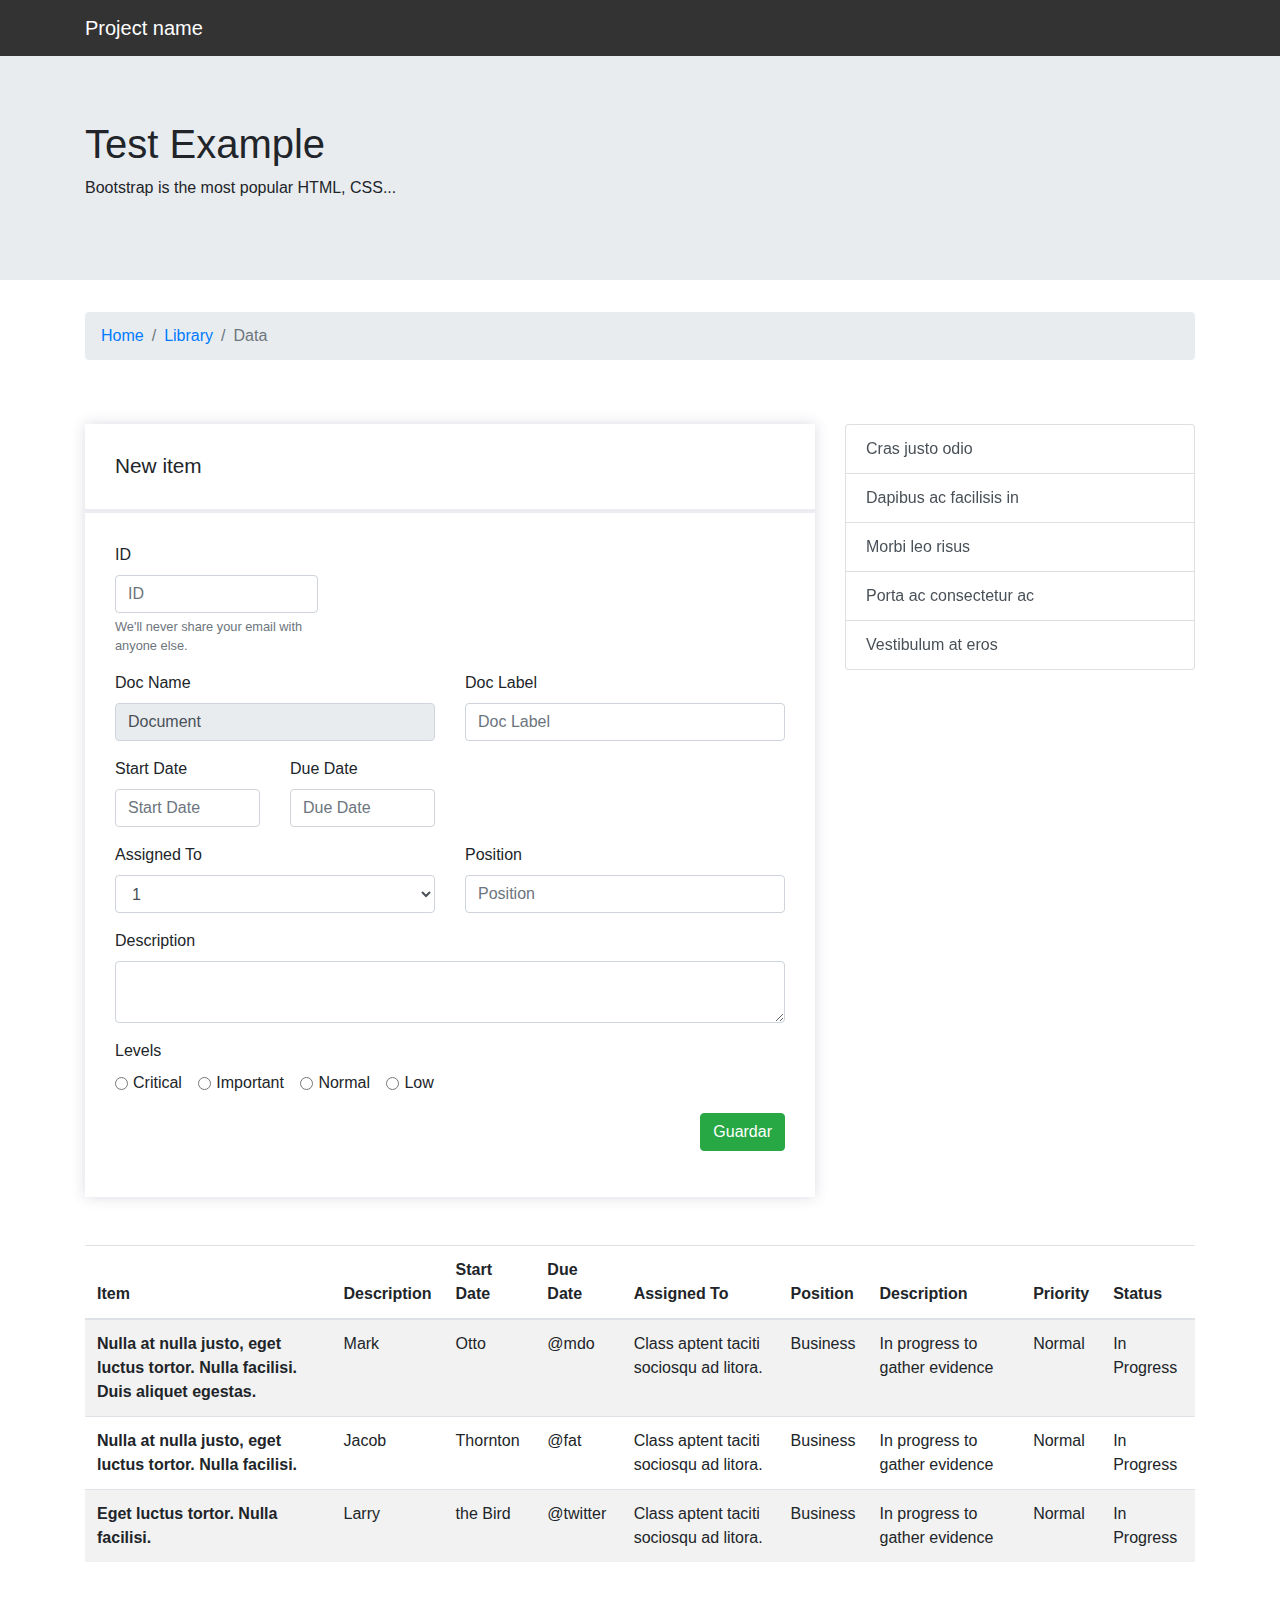
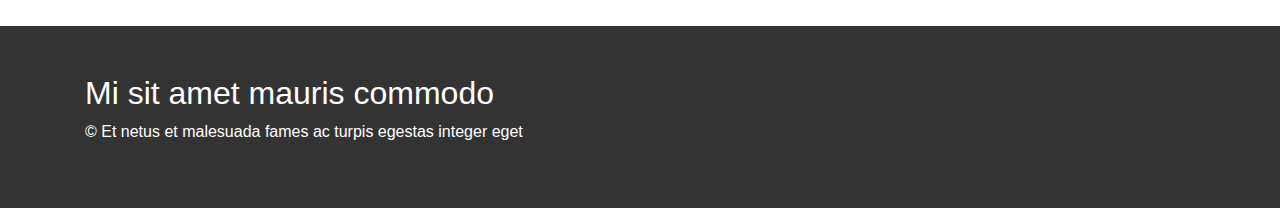
==== bootstrap/index.html @ 272576d5 "Added example bootstrap 4" ====
<!DOCTYPE html>
<html lang="en">
<head>
<meta charset="utf-8">
<meta http-equiv="X-UA-Compatible" content="IE=edge">
<meta name="viewport" content="width=device-width, initial-scale=1">

<title>Template</title>

<link rel="stylesheet" type="text/css" href="css/overpass.css"/>
<link href="bootstrap/css/bootstrap.min.css" rel="stylesheet"/>
<link rel="stylesheet" type="text/css" href="css/datatables.min.css"/>
<link rel="stylesheet" type="text/css" href="css/custom.css"/>

</head>
<body>
 
	<nav id="main-nav" class="navbar navbar-inverse navbar-fixed-top text-white">
		<div class="container">
			<div class="navbar-header">
				<a class="navbar-brand text-white" href="#">Project name</a>
			</div>

		</div>
	</nav>

	<div class="jumbotron jumbotron-fluid">
		<div class="container">
			<h1>Test Example</h1> 
			<p>Bootstrap is the most popular HTML, CSS...</p> 
		</div>
	</div>

    <div class="container">

    	<nav aria-label="breadcrumb">
			<ol class="breadcrumb">
				<li class="breadcrumb-item"><a href="#">Home</a></li>
				<li class="breadcrumb-item"><a href="#">Library</a></li>
				<li class="breadcrumb-item active" aria-current="page">Data</li>
			</ol>
		</nav>

		<div class="row py-5">

			<div class="col-md-8">

				<div class="box">
					<div class="box-head">
						<h1 class="box-title">New item</h1>
					</div>

					<div class="box-content">
						<form class="needs-validation" novalidate>
						
							<div class="form-group row">
								<div class="col-lg-4">
									<label for="id">ID</label>
									<input type="text" class="form-control" id="id" placeholder="ID"  aria-describedby="id-help" required/>
									<small id="id-help" class="form-text text-muted">We'll never share your email with anyone else.</small>
									<div class="valid-feedback">
										Good!
									</div>
									<div class="invalid-feedback">
										Please provide a valid ID
									</div>
								</div>
							</div>

							<div class="form-group row">
								<div class="col-lg-6">
									<label for="iniative-name">Doc Name</label>
									<input type="text" id="iniative-name" class="form-control" value="Document" readonly>
								</div>
								<div class="col-lg-6">
									<label for="business-iniative-owner">Doc Label</label>
									<input type="text" id="business-iniative-owner" class="form-control" placeholder="Doc Label" required/>
									<div class="valid-feedback">
										Good!
									</div>
									<div class="invalid-feedback">
										Please provide a document name
									</div>
								</div>
							</div>

							<div class="form-group row">
								<div class="col-lg-3">
									<label for="start-date">Start Date</label>
									<input type="text" class="form-control" placeholder="Start Date" required/>
									<div class="valid-feedback">
										Good!
									</div>
									<div class="invalid-feedback">
										Please provide a valid start date
									</div>
								</div>
								<div class="col-lg-3">
									<label for="due-date">Due Date</label>
									<input type="text" class="form-control" placeholder="Due Date" required/>
									<div class="valid-feedback">
										Good!
									</div>
									<div class="invalid-feedback">
										Please provide a valid due date
									</div>
								</div>
							</div>

							<div class="form-group row">
								<div class="col-lg-6">
									<label for="">Assigned To</label>
									<select class="form-control" id="sel1">
										<option>1</option>
										<option>2</option>
										<option>3</option>
										<option>4</option>
									</select>
								</div>
								<div class="col-lg-6">
									<label for="">Position</label>
									<input type="text" class="form-control" placeholder="Position" required/>
								</div>
							</div>

							<div class="form-group row">
								<div class="col">
									<label for="">Description</label>
									<textarea class="form-control" required></textarea>
								</div>
							</div>

							<div class="form-group row">
								<div class="col">
									<label>Levels</label><br/>
										<div class="form-check form-check-inline">
										<input class="form-check-input" type="radio" name="inlineRadioOptions" id="inlineRadio1" value="option1">
									<label class="form-check-label" for="inlineRadio1">Critical</label>
									</div>
									<div class="form-check form-check-inline">
										<input class="form-check-input" type="radio" name="inlineRadioOptions" id="inlineRadio2" value="option2">
										<label class="form-check-label" for="inlineRadio2">Important</label>
									</div>
									<div class="form-check form-check-inline">
										<input class="form-check-input" type="radio" name="inlineRadioOptions" id="inlineRadio3" value="option3">
										<label class="form-check-label" for="inlineRadio3">Normal</label>
									</div>
									<div class="form-check form-check-inline">
										<input class="form-check-input" type="radio" name="inlineRadioOptions" id="inlineRadio4" value="option4">
										<label class="form-check-label" for="inlineRadio3">Low</label>
									</div>
								</div>
							</div>


							<div class="form-group row bg-">
								<div class="col-sm-12">
									<button type="submit" class="btn btn-success float-lg-right">Guardar</button>
								</div>
							</div>

						</form>
					</div>
				</div>

			</div>

			<div class="col-md-4">

				<div class="list-group sticky-top">
					<a href="#" class="list-group-item list-group-item-action">Cras justo odio</a>
					<a href="#" class="list-group-item list-group-item-action">Dapibus ac facilisis in</a>
					<a href="#" class="list-group-item list-group-item-action">Morbi leo risus</a>
					<a href="#" class="list-group-item list-group-item-action">Porta ac consectetur ac</a>
					<a href="#" class="list-group-item list-group-item-action">Vestibulum at eros</a>
				</div>

			</div>
			
		</div>

	</div>

	<div class="container pb-5">

		<div class="row">
			<div class="col-12">

				<div class="table-responsive">
					<table class="table table-striped table-hover">
					  <thead class="">
					    <tr>
					      <th scope="col">Item</th>
					      <th scope="col">Description</th>
					      <th scope="col">Start Date</th>
					      <th scope="col">Due Date</th>
					      <th scope="col">Assigned To</th>
					      <th scope="col">Position</th>
					      <th scope="col">Description</th>
					      <th scope="col">Priority</th>
					      <th scope="col">Status</th>
					    </tr>
					  </thead>
					  <tbody>
					    <tr>
					      <th scope="row">Nulla at nulla justo, eget luctus tortor. Nulla facilisi. Duis aliquet egestas.</th>
					      <td>Mark</td>
					      <td>Otto</td>
					      <td>@mdo</td>
					      <td>Class aptent taciti sociosqu ad litora.</td>
					      <td>Business</td>
					      <td>In progress to gather evidence</td>
					      <td>Normal</td>
					      <td>In Progress</td>
					    </tr>
					    <tr>
					      <th scope="row">Nulla at nulla justo, eget luctus tortor. Nulla facilisi. </th>
					      <td>Jacob</td>
					      <td>Thornton</td>
					      <td>@fat</td>
					      <td>Class aptent taciti sociosqu ad litora.</td>
					      <td>Business</td>
					      <td>In progress to gather evidence</td>
					      <td>Normal</td>
					      <td>In Progress</td>
					    </tr>
					    <tr>
					      <th scope="row">Eget luctus tortor. Nulla facilisi. </th>
					      <td>Larry</td>
					      <td>the Bird</td>
					      <td>@twitter</td>
					      <td>Class aptent taciti sociosqu ad litora.</td>
					      <td>Business</td>
					      <td>In progress to gather evidence</td>
					      <td>Normal</td>
					      <td>In Progress</td>
					    </tr>
					  </tbody>
					</table>
				</div>

			</div>

		</div>	

	</div>

	<footer>
		<div class="container py-5 text-white">
			<h2>Mi sit amet mauris commodo</h2>
			<p id="copyright">&copy; Et netus et malesuada fames ac turpis egestas integer eget</p>
		</div>
	</footer>


    <script src="https://ajax.googleapis.com/ajax/libs/jquery/1.12.4/jquery.min.js"></script>

    <script src="bootstrap/js/bootstrap.bundle.min.js"></script>
    <script src="bootstrap/js/bootstrap.min.js"></script>

    <script>
	// Example starter JavaScript for disabling form submissions if there are invalid fields
	(function() {
	  'use strict';
	  window.addEventListener('load', function() {
	    // Fetch all the forms we want to apply custom Bootstrap validation styles to
	    var forms = document.getElementsByClassName('needs-validation');
	    // Loop over them and prevent submission
	    var validation = Array.prototype.filter.call(forms, function(form) {
	      form.addEventListener('submit', function(event) {
	        if (form.checkValidity() === false) {
	          event.preventDefault();
	          event.stopPropagation();
	        }
	        form.classList.add('was-validated');
	      }, false);
	    });
	  }, false);
	})();
	</script>


</body>
</html>
---- bootstrap/css/overpass.css ----
@font-face {
  font-family: 'overpass';
  src: url('fonts/overpass-thin.eot'); /* IE9 Compat Modes */
  src: url('fonts/overpass-thin.eot?#iefix') format('embedded-opentype'), /* IE6-IE8 */
       url('fonts/overpass-thin.woff2') format('woff2'), /* Super Modern Browsers */
       url('fonts/overpass-thin.woff') format('woff'), /* Pretty Modern Browsers */
       url('fonts/overpass-thin.ttf')  format('truetype'); /* Safari, Android, iOS */
       font-weight: 200;
       font-style: normal;
}

@font-face {
  font-family: 'overpass';
  src: url('fonts/overpass-thin-italic.eot');
  src: url('fonts/overpass-thin-italic.eot?#iefix') format('embedded-opentype'),
       url('fonts/overpass-thin-italic.woff2') format('woff2'),
       url('fonts/overpass-thin-italic.woff') format('woff'),
       url('fonts/overpass-thin-italic.ttf')  format('truetype');
       font-weight: 200;
       font-style: italic;
}


@font-face {
  font-family: 'overpass';
  src: url('fonts/overpass-extralight.eot');
  src: url('fonts/overpass-extralight.eot?#iefix') format('embedded-opentype'),
       url('fonts/overpass-extralight.woff2') format('woff2'),
       url('fonts/overpass-extralight.woff') format('woff'),
       url('fonts/overpass-extralight.ttf')  format('truetype');
       font-weight: 300;
       font-style: normal;
}

@font-face {
  font-family: 'overpass';
  src: url('fonts/overpass-extralight-italic.eot');
  src: url('fonts/overpass-extralight-italic.eot?#iefix') format('embedded-opentype'),
       url('fonts/overpass-extralight-italic.woff2') format('woff2'),
       url('fonts/overpass-extralight-italic.woff') format('woff'),
       url('fonts/overpass-extralight-italic.ttf')  format('truetype');
       font-weight: 300;
       font-style: italic;
}



@font-face {
  font-family: 'overpass';
  src: url('fonts/overpass-light.eot');
  src: url('fonts/overpass-light.eot?#iefix') format('embedded-opentype'),
       url('fonts/overpass-light.woff2') format('woff2'),
       url('fonts/overpass-light.woff') format('woff'),
       url('fonts/overpass-light.ttf')  format('truetype');
       font-weight: 400;
       font-style: normal;
}

@font-face {
  font-family: 'overpass';
  src: url('fonts/overpass-light-italic.eot');
  src: url('fonts/overpass-light-italic.eot?#iefix') format('embedded-opentype'),
       url('fonts/overpass-light-italic.woff2') format('woff2'),
       url('fonts/overpass-light-italic.woff') format('woff'),
       url('fonts/overpass-light-italic.ttf')  format('truetype');
       font-weight: 400;
       font-style: italic;
}



@font-face {
  font-family: 'overpass';
  src: url('fonts/overpass-regular.eot');
  src: url('fonts/overpass-regular.eot?#iefix') format('embedded-opentype'),
       url('fonts/overpass-regular.woff2') format('woff2'),
       url('fonts/overpass-regular.woff') format('woff'),
       url('fonts/overpass-regular.ttf')  format('truetype');
       font-weight: 500;
       font-style: normal;
}

@font-face {
  font-family: 'overpass';
  src: url('fonts/overpass-italic.eot');
  src: url('fonts/overpass-italic.eot?#iefix') format('embedded-opentype'),
       url('fonts/overpass-italic.woff2') format('woff2'),
       url('fonts/overpass-italic.woff') format('woff'),
       url('fonts/overpass-italic.ttf')  format('truetype');
       font-weight: 500;
       font-style: italic;
}




@font-face {
  font-family: 'overpass';
  src: url('fonts/overpass-semibold.eot');
  src: url('fonts/overpass-semibold.eot?#iefix') format('embedded-opentype'),
       url('fonts/overpass-semibold.woff2') format('woff2'),
       url('fonts/overpass-semibold.woff') format('woff'),
       url('fonts/overpass-semibold.ttf')  format('truetype');
       font-weight: 600;
       font-style: normal;
}

@font-face {
  font-family: 'overpass';
  src: url('fonts/overpass-semibold-italic.eot');
  src: url('fonts/overpass-semibold-italic.eot?#iefix') format('embedded-opentype'),
       url('fonts/overpass-semibold-italic.woff2') format('woff2'),
       url('fonts/overpass-semibold-italic.woff') format('woff'),
       url('fonts/overpass-semibold-italic.ttf')  format('truetype');
       font-weight: 600;
       font-style: italic;
}




@font-face {
  font-family: 'overpass';
  src: url('fonts/overpass-bold.eot');
  src: url('fonts/overpass-bold.eot?#iefix') format('embedded-opentype'),
       url('fonts/overpass-bold.woff2') format('woff2'),
       url('fonts/overpass-bold.woff') format('woff'),
       url('fonts/overpass-bold.ttf')  format('truetype');
       font-weight: 700;
       font-style: normal;
}

@font-face {
  font-family: 'overpass';
  src: url('fonts/overpass-bold-italic.eot');
  src: url('fonts/overpass-bold-italic.eot?#iefix') format('embedded-opentype'),
       url('fonts/overpass-bold-italic.woff2') format('woff2'),
       url('fonts/overpass-bold-italic.woff') format('woff'),
       url('fonts/overpass-bold-italic.ttf')  format('truetype');
       font-weight: 700;
       font-style: italic;
}



@font-face {
  font-family: 'overpass';
  src: url('fonts/overpass-extrabold.eot');
  src: url('fonts/overpass-extrabold.eot?#iefix') format('embedded-opentype'),
       url('fonts/overpass-extrabold.woff2') format('woff2'),
       url('fonts/overpass-extrabold.woff') format('woff'),
       url('fonts/overpass-extrabold.ttf')  format('truetype');
       font-weight: 800;
       font-style: normal;
}

@font-face {
  font-family: 'overpass';
  src: url('fonts/overpass-extrabold-italic.eot');
  src: url('fonts/overpass-extrabold-italic.eot?#iefix') format('embedded-opentype'),
       url('fonts/overpass-extrabold-italic.woff2') format('woff2'),
       url('fonts/overpass-extrabold-italic.woff') format('woff'),
       url('fonts/overpass-extrabold-italic.ttf')  format('truetype');
       font-weight: 800;
       font-style: italic;
}


@font-face {
  font-family: 'overpass';
  src: url('fonts/overpass-heavy.eot');
  src: url('fonts/overpass-heavy.eot?#iefix') format('embedded-opentype'),
       url('fonts/overpass-heavy.woff2') format('woff2'),
       url('fonts/overpass-heavy.woff') format('woff'),
       url('fonts/overpass-heavy.ttf')  format('truetype');
       font-weight: 900;
       font-style: normal;
}

@font-face {
  font-family: 'overpass';
  src: url('fonts/overpass-heavy-italic.eot');
  src: url('fonts/overpass-heavy-italic.eot?#iefix') format('embedded-opentype'),
       url('fonts/overpass-heavy-italic.woff2') format('woff2'),
       url('fonts/overpass-heavy-italic.woff') format('woff'),
       url('fonts/overpass-heavy-italic.ttf')  format('truetype');
       font-weight: 900;
       font-style: italic;
}
---- bootstrap/css/custom.css ----
/*body{
	background: rgba(0, 0, 0, 0.05);
}*/

/*h1, h2, h3, h4, h5, h6,
p, li, label, td, th, div{
	font-family: 'Overpass', sans-serif;
}*/

#main-nav{
	background: #333;
}

footer{
	background: #333;
}

.box{
	background: #FFF;
	box-shadow: 0px 0px 13px 0px rgba(82, 63, 105, 0.2);
}

.box-head,
.box-content{
	padding: 30px;
}

.box-head{
	border-bottom: 4px solid #ebedf2;
}

.box-title{
	margin: 0;
	padding: 0;
	font-size: 1.3rem;
	font-weight: 500;
}

.box-footer{
	background: #FFF;
	padding: 20px;
}
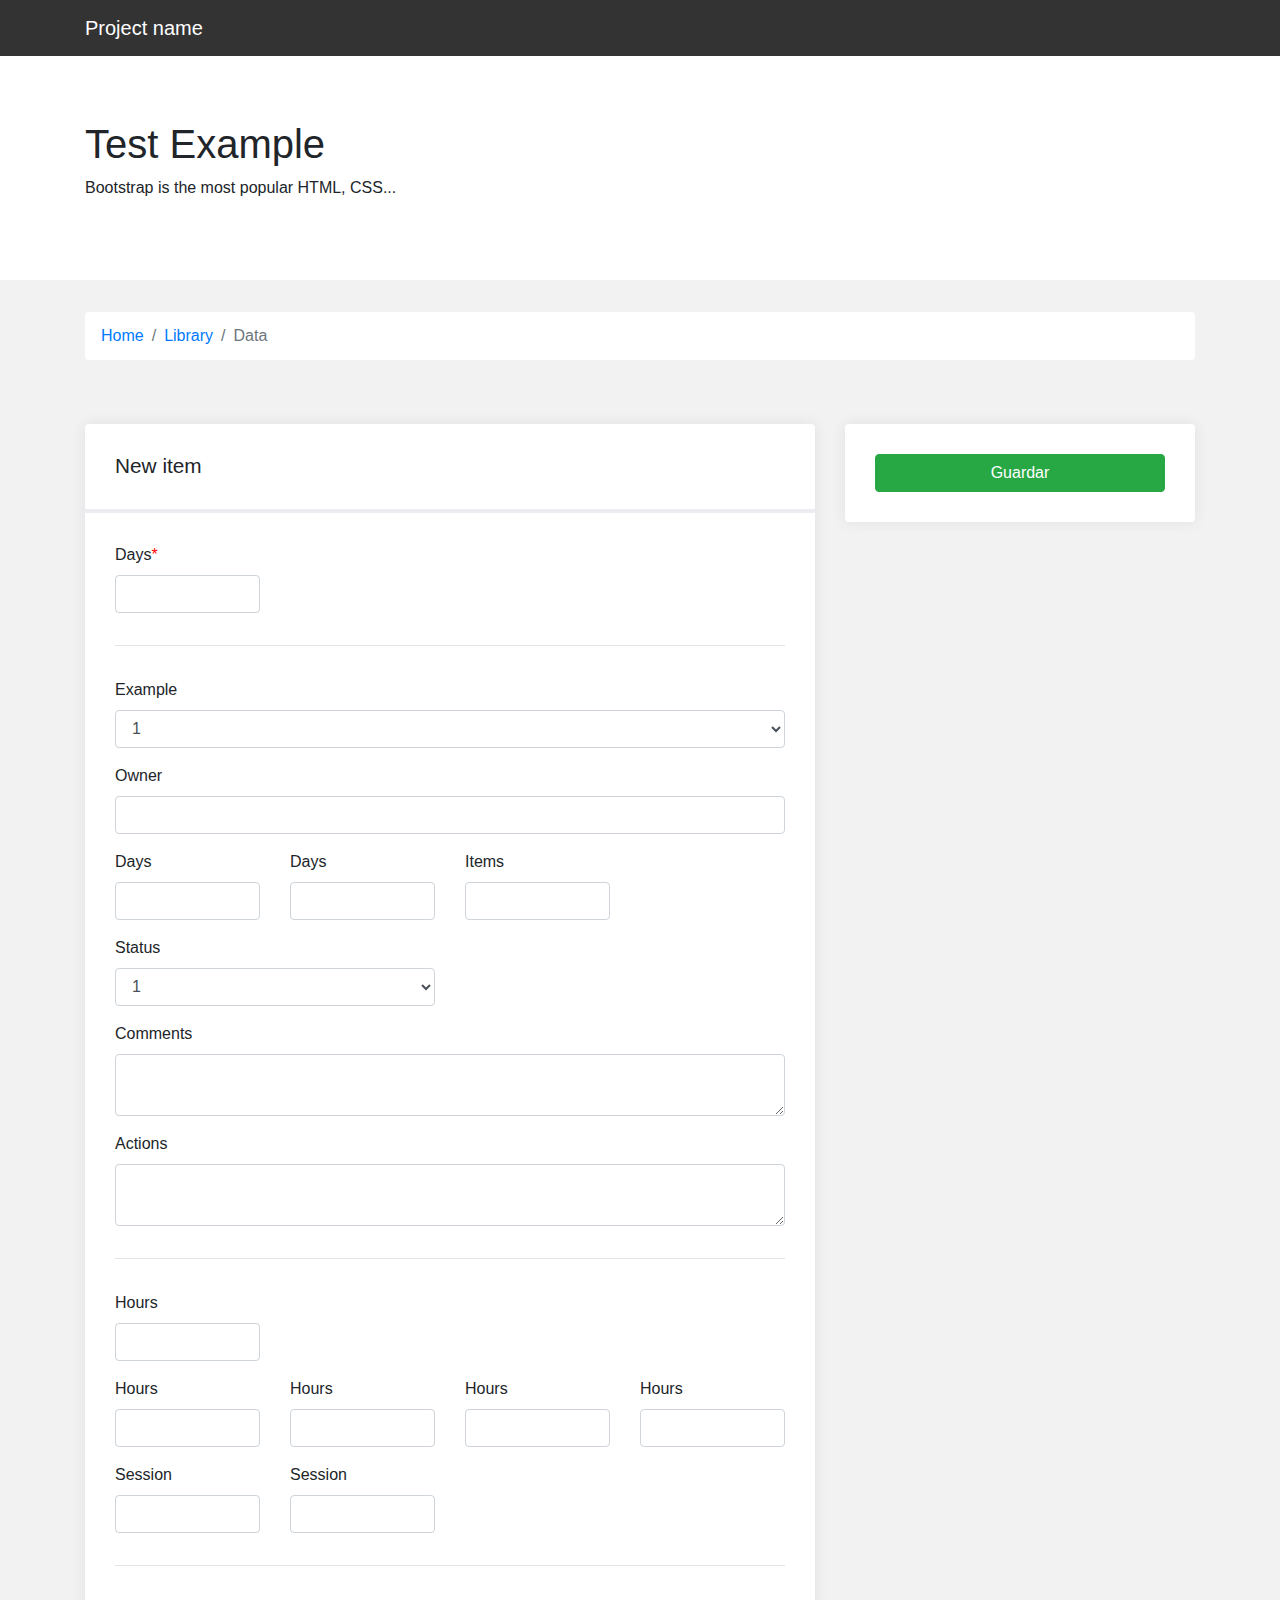
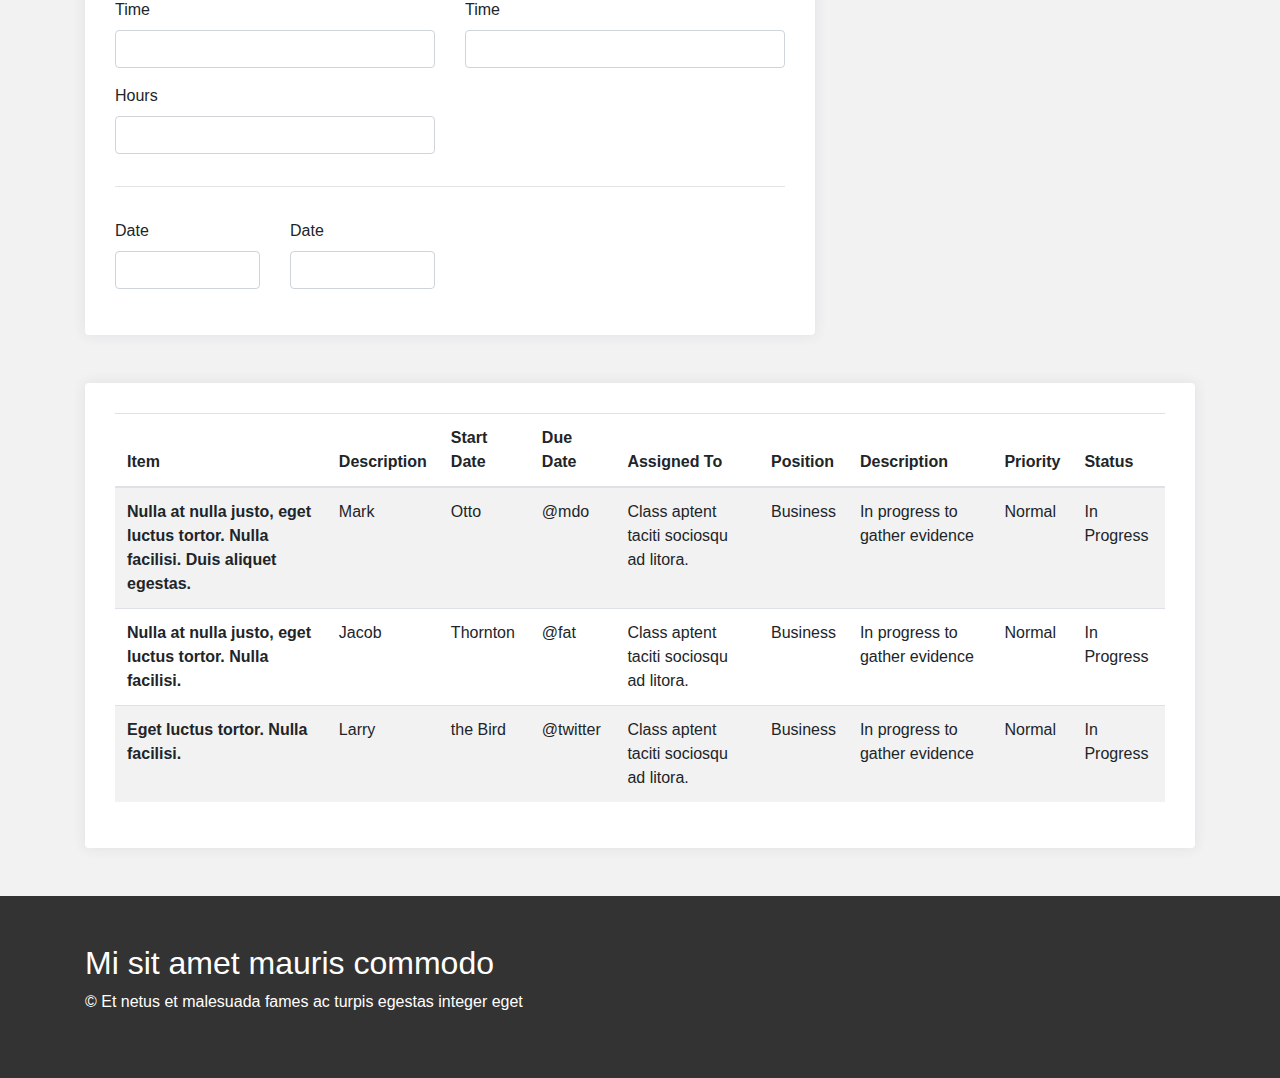
==== commit 1eb83138: "Added form example" ====
--- a/bootstrap/index.html
+++ b/bootstrap/index.html
@@ -41,143 +41,199 @@
 			</ol>
 		</nav>
 
-		<div class="row py-5">
-
-			<div class="col-md-8">
-
-				<div class="box">
-					<div class="box-head">
-						<h1 class="box-title">New item</h1>
+
+		<form class="needs-validation" novalidate>
+
+			<div class="row py-5">
+
+				<div class="col-md-8">
+					
+					<div class="box">
+						<div class="box-head">
+							<h1 class="box-title">New item</h1>
+						</div> <!-- Box Head -->
+
+						<div class="box-content">
+							
+
+								<div class="form-group row required">
+									<div class="col-lg-3">
+										<label class="control-label">Days</label>
+										<input type="text" class="form-control" required/>
+										<div class="valid-feedback">
+											Good!
+										</div>
+										<div class="invalid-feedback">
+											Please provide a ...
+										</div>
+									</div>
+								</div>
+
+								<hr/>
+
+								<div class="form-group row">
+									<div class="col-lg-12">
+										<label for="id">Example</label>
+										<select class="form-control">
+											<option>1</option>
+											<option>2</option>
+											<option>3</option>
+										</select>
+									</div>
+								</div>
+
+								<div class="form-group row">
+									<div class="col-lg-12">
+										<label>Owner</label>
+										<input type="text" class="form-control"/>
+										<div class="valid-feedback">
+											Good!
+										</div>
+										<div class="invalid-feedback">
+											Please provide a ...
+										</div>
+									</div>
+								</div>
+
+								<div class="form-group row">
+									<div class="col-lg-3">
+										<label>Days</label>
+										<input type="text" class="form-control">
+									</div>
+									<div class="col-lg-3">
+										<label>Days</label>
+										<input type="text" class="form-control">
+									</div>
+									<div class="col-lg-3">
+										<label>Items</label>
+										<input type="text" class="form-control">
+									</div>
+								</div>
+
+								<div class="form-group row">
+									<div class="col-lg-6">
+										<label>Status</label>
+										<select class="form-control">
+											<option>1</option>
+											<option>2</option>
+											<option>3</option>
+										</select>
+									</div>
+								</div>
+
+								<div class="form-group row">
+									<div class="col-lg-12">
+										<label>Comments</label>
+										<textarea class="form-control"></textarea>
+									</div>
+								</div>
+
+								<div class="form-group row">
+									<div class="col-lg-12">
+										<label>Actions</label>
+										<textarea class="form-control"></textarea>
+									</div>
+								</div>
+
+								<hr/>
+
+								<div class="form-group row">
+									<div class="col-lg-3">
+										<label>Hours</label>
+										<input type="text" class="form-control">
+									</div>
+								</div>
+
+								<div class="form-group row">
+									<div class="col-lg-3">
+										<label>Hours</label>
+										<input type="text" class="form-control">
+									</div>
+									<div class="col-lg-3">
+										<label>Hours</label>
+										<input type="text" class="form-control">
+									</div>
+									<div class="col-lg-3">
+										<label>Hours</label>
+										<input type="text" class="form-control">
+									</div>
+									<div class="col-lg-3">
+										<label>Hours</label>
+										<input type="text" class="form-control">
+									</div>
+								</div>
+
+								<div class="form-group row">
+									<div class="col-lg-3">
+										<label>Session</label>
+										<input type="text" class="form-control">
+									</div>
+									<div class="col-lg-3">
+										<label>Session</label>
+										<input type="text" class="form-control">
+									</div>
+								</div>
+
+								<hr/>
+
+								<div class="form-group row">
+									<div class="col-lg-6">
+										<label>Time</label>
+										<input type="text" class="form-control">
+									</div>
+									<div class="col-lg-6">
+										<label>Time</label>
+										<input type="text" class="form-control">
+									</div>
+								</div>
+
+								<div class="form-group row">
+									<div class="col-lg-6">
+										<label>Hours</label>
+										<input type="text" class="form-control">
+									</div>
+								</div>
+
+								<hr/>
+
+								<div class="form-group row">
+									<div class="col-lg-3">
+										<label>Date</label>
+										<input type="text" class="form-control">
+									</div>
+									<div class="col-lg-3">
+										<label>Date</label>
+										<input type="text" class="form-control">
+									</div>
+								</div>
+
+							
+						</div> <!-- Box Content -->
+					</div> <!-- Box -->
+					
+				</div> <!-- Formulario -->
+
+				<div class="col-md-4">
+
+					<div class="box sticky-top">
+						<div class="box-content">
+							<button type="submit" class="btn btn-success btn-block">Guardar</button>
+						</div>
 					</div>
 
-					<div class="box-content">
-						<form class="needs-validation" novalidate>
-						
-							<div class="form-group row">
-								<div class="col-lg-4">
-									<label for="id">ID</label>
-									<input type="text" class="form-control" id="id" placeholder="ID"  aria-describedby="id-help" required/>
-									<small id="id-help" class="form-text text-muted">We'll never share your email with anyone else.</small>
-									<div class="valid-feedback">
-										Good!
-									</div>
-									<div class="invalid-feedback">
-										Please provide a valid ID
-									</div>
-								</div>
-							</div>
-
-							<div class="form-group row">
-								<div class="col-lg-6">
-									<label for="iniative-name">Doc Name</label>
-									<input type="text" id="iniative-name" class="form-control" value="Document" readonly>
-								</div>
-								<div class="col-lg-6">
-									<label for="business-iniative-owner">Doc Label</label>
-									<input type="text" id="business-iniative-owner" class="form-control" placeholder="Doc Label" required/>
-									<div class="valid-feedback">
-										Good!
-									</div>
-									<div class="invalid-feedback">
-										Please provide a document name
-									</div>
-								</div>
-							</div>
-
-							<div class="form-group row">
-								<div class="col-lg-3">
-									<label for="start-date">Start Date</label>
-									<input type="text" class="form-control" placeholder="Start Date" required/>
-									<div class="valid-feedback">
-										Good!
-									</div>
-									<div class="invalid-feedback">
-										Please provide a valid start date
-									</div>
-								</div>
-								<div class="col-lg-3">
-									<label for="due-date">Due Date</label>
-									<input type="text" class="form-control" placeholder="Due Date" required/>
-									<div class="valid-feedback">
-										Good!
-									</div>
-									<div class="invalid-feedback">
-										Please provide a valid due date
-									</div>
-								</div>
-							</div>
-
-							<div class="form-group row">
-								<div class="col-lg-6">
-									<label for="">Assigned To</label>
-									<select class="form-control" id="sel1">
-										<option>1</option>
-										<option>2</option>
-										<option>3</option>
-										<option>4</option>
-									</select>
-								</div>
-								<div class="col-lg-6">
-									<label for="">Position</label>
-									<input type="text" class="form-control" placeholder="Position" required/>
-								</div>
-							</div>
-
-							<div class="form-group row">
-								<div class="col">
-									<label for="">Description</label>
-									<textarea class="form-control" required></textarea>
-								</div>
-							</div>
-
-							<div class="form-group row">
-								<div class="col">
-									<label>Levels</label><br/>
-										<div class="form-check form-check-inline">
-										<input class="form-check-input" type="radio" name="inlineRadioOptions" id="inlineRadio1" value="option1">
-									<label class="form-check-label" for="inlineRadio1">Critical</label>
-									</div>
-									<div class="form-check form-check-inline">
-										<input class="form-check-input" type="radio" name="inlineRadioOptions" id="inlineRadio2" value="option2">
-										<label class="form-check-label" for="inlineRadio2">Important</label>
-									</div>
-									<div class="form-check form-check-inline">
-										<input class="form-check-input" type="radio" name="inlineRadioOptions" id="inlineRadio3" value="option3">
-										<label class="form-check-label" for="inlineRadio3">Normal</label>
-									</div>
-									<div class="form-check form-check-inline">
-										<input class="form-check-input" type="radio" name="inlineRadioOptions" id="inlineRadio4" value="option4">
-										<label class="form-check-label" for="inlineRadio3">Low</label>
-									</div>
-								</div>
-							</div>
-
-
-							<div class="form-group row bg-">
-								<div class="col-sm-12">
-									<button type="submit" class="btn btn-success float-lg-right">Guardar</button>
-								</div>
-							</div>
-
-						</form>
-					</div>
+					<!-- <div class="list-group">
+						<a href="#" class="list-group-item list-group-item-action">Cras justo odio</a>
+						<a href="#" class="list-group-item list-group-item-action">Dapibus ac facilisis in</a>
+						<a href="#" class="list-group-item list-group-item-action">Morbi leo risus</a>
+						<a href="#" class="list-group-item list-group-item-action">Porta ac consectetur ac</a>
+						<a href="#" class="list-group-item list-group-item-action">Vestibulum at eros</a>
+					</div> -->
+
 				</div>
-
+				
 			</div>
 
-			<div class="col-md-4">
-
-				<div class="list-group sticky-top">
-					<a href="#" class="list-group-item list-group-item-action">Cras justo odio</a>
-					<a href="#" class="list-group-item list-group-item-action">Dapibus ac facilisis in</a>
-					<a href="#" class="list-group-item list-group-item-action">Morbi leo risus</a>
-					<a href="#" class="list-group-item list-group-item-action">Porta ac consectetur ac</a>
-					<a href="#" class="list-group-item list-group-item-action">Vestibulum at eros</a>
-				</div>
-
-			</div>
-			
-		</div>
+		</form>
 
 	</div>
 
@@ -186,57 +242,63 @@
 		<div class="row">
 			<div class="col-12">
 
-				<div class="table-responsive">
-					<table class="table table-striped table-hover">
-					  <thead class="">
-					    <tr>
-					      <th scope="col">Item</th>
-					      <th scope="col">Description</th>
-					      <th scope="col">Start Date</th>
-					      <th scope="col">Due Date</th>
-					      <th scope="col">Assigned To</th>
-					      <th scope="col">Position</th>
-					      <th scope="col">Description</th>
-					      <th scope="col">Priority</th>
-					      <th scope="col">Status</th>
-					    </tr>
-					  </thead>
-					  <tbody>
-					    <tr>
-					      <th scope="row">Nulla at nulla justo, eget luctus tortor. Nulla facilisi. Duis aliquet egestas.</th>
-					      <td>Mark</td>
-					      <td>Otto</td>
-					      <td>@mdo</td>
-					      <td>Class aptent taciti sociosqu ad litora.</td>
-					      <td>Business</td>
-					      <td>In progress to gather evidence</td>
-					      <td>Normal</td>
-					      <td>In Progress</td>
-					    </tr>
-					    <tr>
-					      <th scope="row">Nulla at nulla justo, eget luctus tortor. Nulla facilisi. </th>
-					      <td>Jacob</td>
-					      <td>Thornton</td>
-					      <td>@fat</td>
-					      <td>Class aptent taciti sociosqu ad litora.</td>
-					      <td>Business</td>
-					      <td>In progress to gather evidence</td>
-					      <td>Normal</td>
-					      <td>In Progress</td>
-					    </tr>
-					    <tr>
-					      <th scope="row">Eget luctus tortor. Nulla facilisi. </th>
-					      <td>Larry</td>
-					      <td>the Bird</td>
-					      <td>@twitter</td>
-					      <td>Class aptent taciti sociosqu ad litora.</td>
-					      <td>Business</td>
-					      <td>In progress to gather evidence</td>
-					      <td>Normal</td>
-					      <td>In Progress</td>
-					    </tr>
-					  </tbody>
-					</table>
+				<div class="box">
+					<div class="box-content">
+
+						<div class="table-responsive">
+							<table class="table table-striped table-hover">
+							  <thead class="">
+							    <tr>
+							      <th scope="col">Item</th>
+							      <th scope="col">Description</th>
+							      <th scope="col">Start Date</th>
+							      <th scope="col">Due Date</th>
+							      <th scope="col">Assigned To</th>
+							      <th scope="col">Position</th>
+							      <th scope="col">Description</th>
+							      <th scope="col">Priority</th>
+							      <th scope="col">Status</th>
+							    </tr>
+							  </thead>
+							  <tbody>
+							    <tr>
+							      <th scope="row">Nulla at nulla justo, eget luctus tortor. Nulla facilisi. Duis aliquet egestas.</th>
+							      <td>Mark</td>
+							      <td>Otto</td>
+							      <td>@mdo</td>
+							      <td>Class aptent taciti sociosqu ad litora.</td>
+							      <td>Business</td>
+							      <td>In progress to gather evidence</td>
+							      <td>Normal</td>
+							      <td>In Progress</td>
+							    </tr>
+							    <tr>
+							      <th scope="row">Nulla at nulla justo, eget luctus tortor. Nulla facilisi. </th>
+							      <td>Jacob</td>
+							      <td>Thornton</td>
+							      <td>@fat</td>
+							      <td>Class aptent taciti sociosqu ad litora.</td>
+							      <td>Business</td>
+							      <td>In progress to gather evidence</td>
+							      <td>Normal</td>
+							      <td>In Progress</td>
+							    </tr>
+							    <tr>
+							      <th scope="row">Eget luctus tortor. Nulla facilisi. </th>
+							      <td>Larry</td>
+							      <td>the Bird</td>
+							      <td>@twitter</td>
+							      <td>Class aptent taciti sociosqu ad litora.</td>
+							      <td>Business</td>
+							      <td>In progress to gather evidence</td>
+							      <td>Normal</td>
+							      <td>In Progress</td>
+							    </tr>
+							  </tbody>
+							</table>
+						</div>
+
+					</div>
 				</div>
 
 			</div>
--- a/bootstrap/css/custom.css
+++ b/bootstrap/css/custom.css
@@ -1,12 +1,22 @@
 
-/*body{
+body{
 	background: rgba(0, 0, 0, 0.05);
-}*/
+}
 
-/*h1, h2, h3, h4, h5, h6,
+h1, h2, h3, h4, h5, h6,
 p, li, label, td, th, div{
 	font-family: 'Overpass', sans-serif;
-}*/
+}
+
+.form-group.required .control-label:after {
+	content: "*";
+	color: red;
+}
+
+.breadcrumb,
+.jumbotron{
+	background: #FFF;
+}
 
 #main-nav{
 	background: #333;
@@ -17,8 +27,9 @@
 }
 
 .box{
+	border-radius: 4px;
 	background: #FFF;
-	box-shadow: 0px 0px 13px 0px rgba(82, 63, 105, 0.2);
+	box-shadow: 0px 0px 13px 0px rgba(82, 63, 105, 0.1);
 }
 
 .box-head,
@@ -40,4 +51,8 @@
 .box-footer{
 	background: #FFF;
 	padding: 20px;
+}
+
+hr{
+	margin: 2rem 0;
 }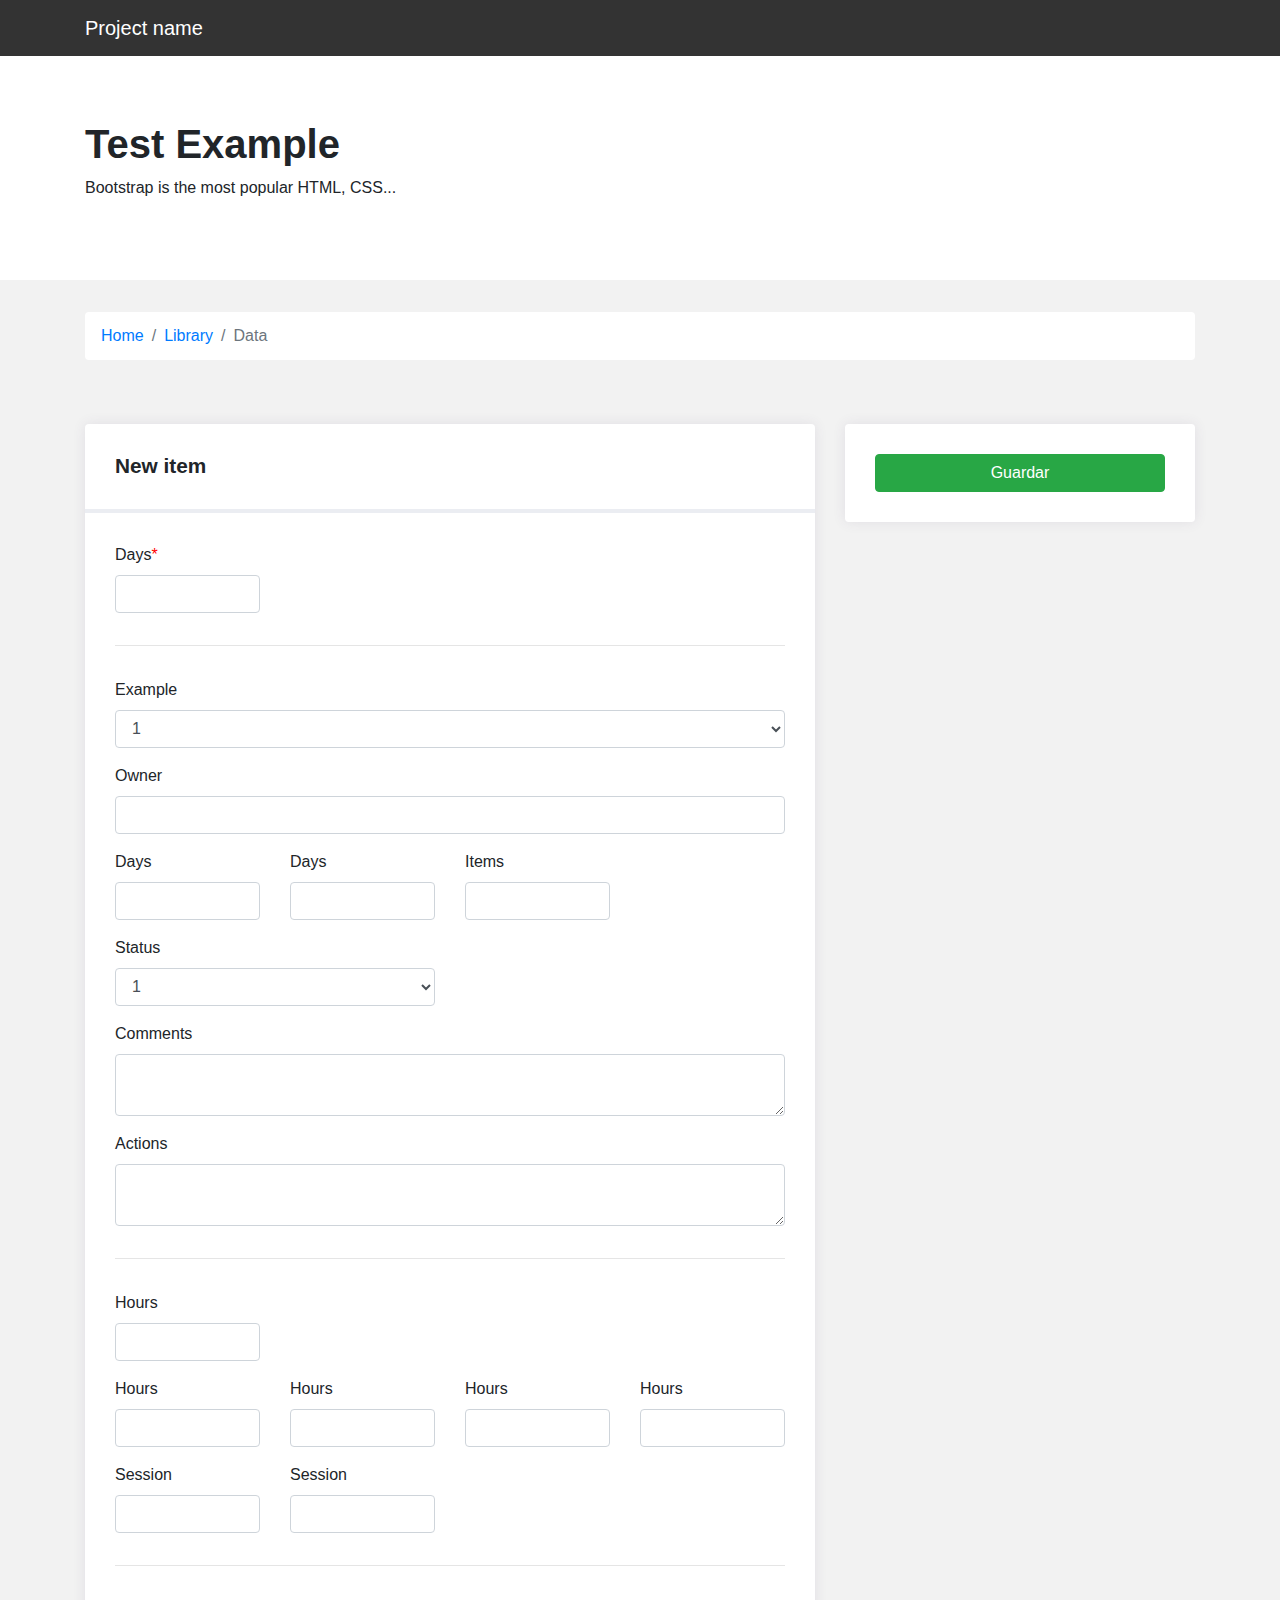
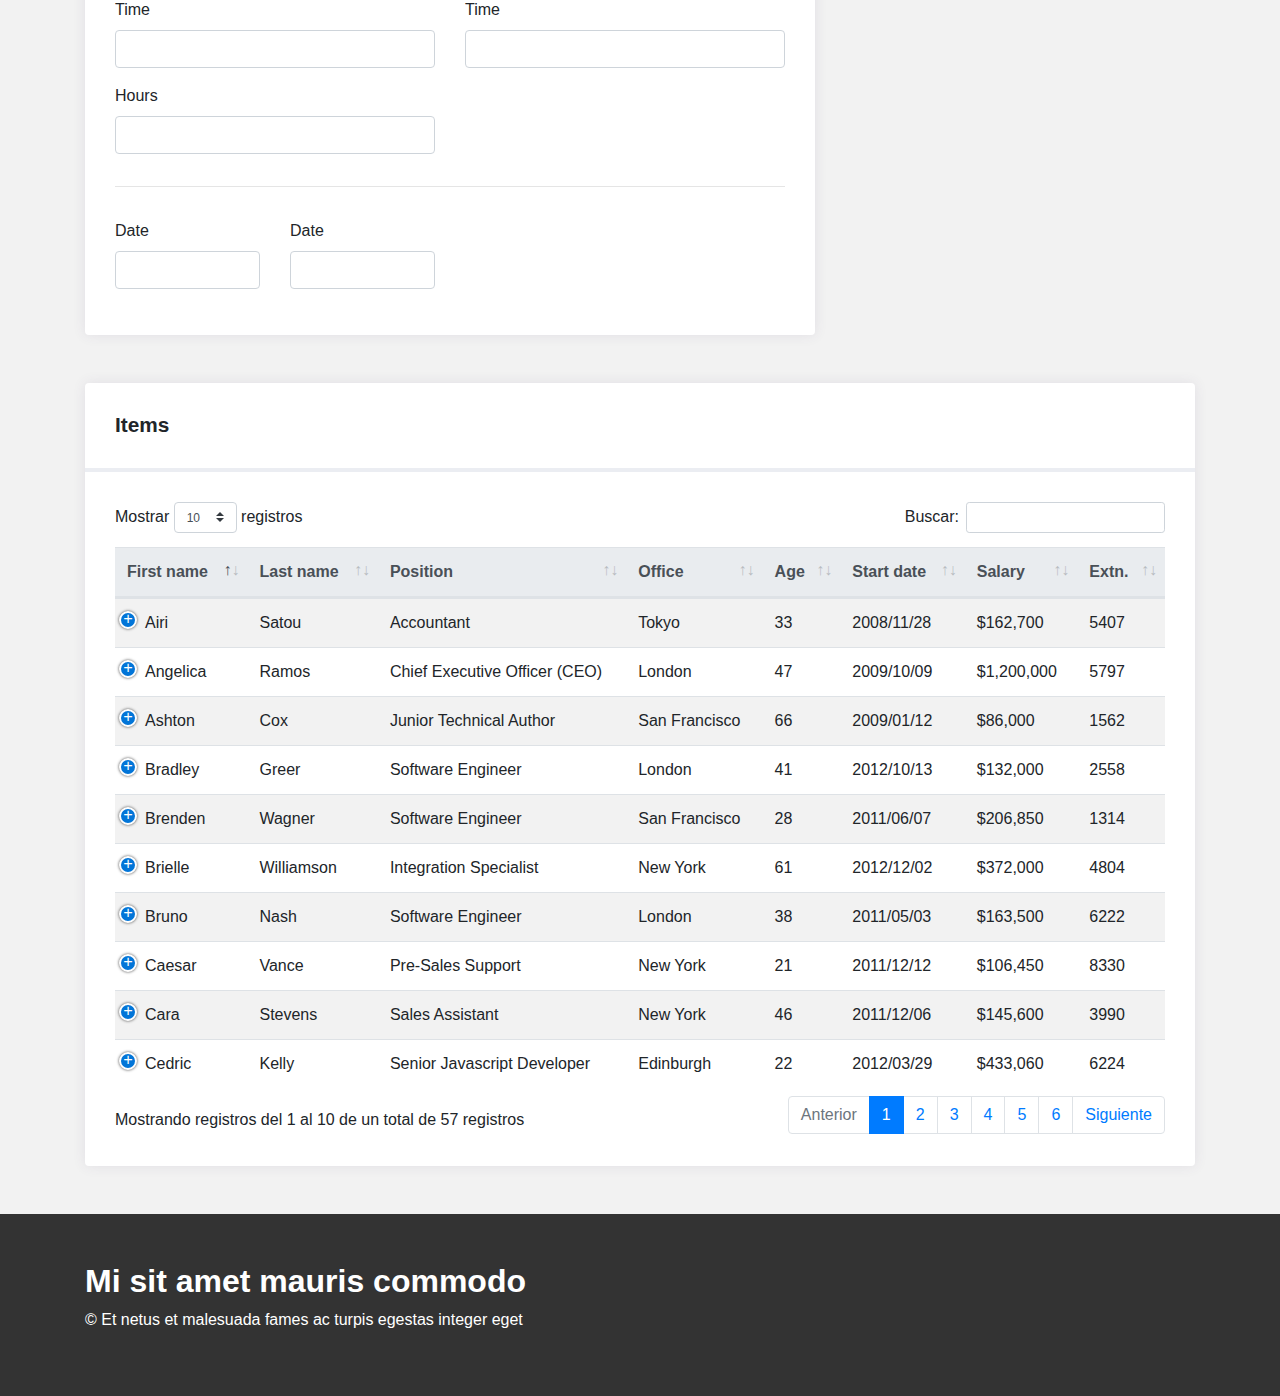
==== commit 085038d6: "Added responsive tables js" ====
--- a/bootstrap/index.html
+++ b/bootstrap/index.html
@@ -7,9 +7,9 @@
 
 <title>Template</title>
 
-<link rel="stylesheet" type="text/css" href="css/overpass.css"/>
-<link href="bootstrap/css/bootstrap.min.css" rel="stylesheet"/>
-<link rel="stylesheet" type="text/css" href="css/datatables.min.css"/>
+<link href="css/bootstrap.css" rel="stylesheet"/>
+<link rel="stylesheet" type="text/css" href="css/dataTables.bootstrap4.min.css">
+<link rel="stylesheet" type="text/css" href="css/responsive.bootstrap4.min.css">
 <link rel="stylesheet" type="text/css" href="css/custom.css"/>
 
 </head>
@@ -243,59 +243,658 @@
 			<div class="col-12">
 
 				<div class="box">
+					<div class="box-head">
+						<h2 class="box-title">Items</h2>
+					</div>
 					<div class="box-content">
 
 						<div class="table-responsive">
-							<table class="table table-striped table-hover">
-							  <thead class="">
-							    <tr>
-							      <th scope="col">Item</th>
-							      <th scope="col">Description</th>
-							      <th scope="col">Start Date</th>
-							      <th scope="col">Due Date</th>
-							      <th scope="col">Assigned To</th>
-							      <th scope="col">Position</th>
-							      <th scope="col">Description</th>
-							      <th scope="col">Priority</th>
-							      <th scope="col">Status</th>
-							    </tr>
-							  </thead>
-							  <tbody>
-							    <tr>
-							      <th scope="row">Nulla at nulla justo, eget luctus tortor. Nulla facilisi. Duis aliquet egestas.</th>
-							      <td>Mark</td>
-							      <td>Otto</td>
-							      <td>@mdo</td>
-							      <td>Class aptent taciti sociosqu ad litora.</td>
-							      <td>Business</td>
-							      <td>In progress to gather evidence</td>
-							      <td>Normal</td>
-							      <td>In Progress</td>
-							    </tr>
-							    <tr>
-							      <th scope="row">Nulla at nulla justo, eget luctus tortor. Nulla facilisi. </th>
-							      <td>Jacob</td>
-							      <td>Thornton</td>
-							      <td>@fat</td>
-							      <td>Class aptent taciti sociosqu ad litora.</td>
-							      <td>Business</td>
-							      <td>In progress to gather evidence</td>
-							      <td>Normal</td>
-							      <td>In Progress</td>
-							    </tr>
-							    <tr>
-							      <th scope="row">Eget luctus tortor. Nulla facilisi. </th>
-							      <td>Larry</td>
-							      <td>the Bird</td>
-							      <td>@twitter</td>
-							      <td>Class aptent taciti sociosqu ad litora.</td>
-							      <td>Business</td>
-							      <td>In progress to gather evidence</td>
-							      <td>Normal</td>
-							      <td>In Progress</td>
-							    </tr>
-							  </tbody>
-							</table>
+							
+							<table id="example" class="table table-striped table-hover dt-responsive nowrap" style="width:100%">
+						        <thead class="thead-light">
+						            <tr>
+						                <th>First name</th>
+						                <th>Last name</th>
+						                <th>Position</th>
+						                <th>Office</th>
+						                <th>Age</th>
+						                <th>Start date</th>
+						                <th>Salary</th>
+						                <th>Extn.</th>
+						                <th>E-mail</th>
+						            </tr>
+						        </thead>
+						        <tbody>
+						            <tr>
+						                <td>Tiger</td>
+						                <td>Nixon</td>
+						                <td>System Architect</td>
+						                <td>Edinburgh</td>
+						                <td>61</td>
+						                <td>2011/04/25</td>
+						                <td>$320,800</td>
+						                <td>5421</td>
+						                <td>t.nixon@datatables.net</td>
+						            </tr>
+						            <tr>
+						                <td>Garrett</td>
+						                <td>Winters</td>
+						                <td>Accountant</td>
+						                <td>Tokyo</td>
+						                <td>63</td>
+						                <td>2011/07/25</td>
+						                <td>$170,750</td>
+						                <td>8422</td>
+						                <td>g.winters@datatables.net</td>
+						            </tr>
+						            <tr>
+						                <td>Ashton</td>
+						                <td>Cox</td>
+						                <td>Junior Technical Author</td>
+						                <td>San Francisco</td>
+						                <td>66</td>
+						                <td>2009/01/12</td>
+						                <td>$86,000</td>
+						                <td>1562</td>
+						                <td>a.cox@datatables.net</td>
+						            </tr>
+						            <tr>
+						                <td>Cedric</td>
+						                <td>Kelly</td>
+						                <td>Senior Javascript Developer</td>
+						                <td>Edinburgh</td>
+						                <td>22</td>
+						                <td>2012/03/29</td>
+						                <td>$433,060</td>
+						                <td>6224</td>
+						                <td>c.kelly@datatables.net</td>
+						            </tr>
+						            <tr>
+						                <td>Airi</td>
+						                <td>Satou</td>
+						                <td>Accountant</td>
+						                <td>Tokyo</td>
+						                <td>33</td>
+						                <td>2008/11/28</td>
+						                <td>$162,700</td>
+						                <td>5407</td>
+						                <td>a.satou@datatables.net</td>
+						            </tr>
+						            <tr>
+						                <td>Brielle</td>
+						                <td>Williamson</td>
+						                <td>Integration Specialist</td>
+						                <td>New York</td>
+						                <td>61</td>
+						                <td>2012/12/02</td>
+						                <td>$372,000</td>
+						                <td>4804</td>
+						                <td>b.williamson@datatables.net</td>
+						            </tr>
+						            <tr>
+						                <td>Herrod</td>
+						                <td>Chandler</td>
+						                <td>Sales Assistant</td>
+						                <td>San Francisco</td>
+						                <td>59</td>
+						                <td>2012/08/06</td>
+						                <td>$137,500</td>
+						                <td>9608</td>
+						                <td>h.chandler@datatables.net</td>
+						            </tr>
+						            <tr>
+						                <td>Rhona</td>
+						                <td>Davidson</td>
+						                <td>Integration Specialist</td>
+						                <td>Tokyo</td>
+						                <td>55</td>
+						                <td>2010/10/14</td>
+						                <td>$327,900</td>
+						                <td>6200</td>
+						                <td>r.davidson@datatables.net</td>
+						            </tr>
+						            <tr>
+						                <td>Colleen</td>
+						                <td>Hurst</td>
+						                <td>Javascript Developer</td>
+						                <td>San Francisco</td>
+						                <td>39</td>
+						                <td>2009/09/15</td>
+						                <td>$205,500</td>
+						                <td>2360</td>
+						                <td>c.hurst@datatables.net</td>
+						            </tr>
+						            <tr>
+						                <td>Sonya</td>
+						                <td>Frost</td>
+						                <td>Software Engineer</td>
+						                <td>Edinburgh</td>
+						                <td>23</td>
+						                <td>2008/12/13</td>
+						                <td>$103,600</td>
+						                <td>1667</td>
+						                <td>s.frost@datatables.net</td>
+						            </tr>
+						            <tr>
+						                <td>Jena</td>
+						                <td>Gaines</td>
+						                <td>Office Manager</td>
+						                <td>London</td>
+						                <td>30</td>
+						                <td>2008/12/19</td>
+						                <td>$90,560</td>
+						                <td>3814</td>
+						                <td>j.gaines@datatables.net</td>
+						            </tr>
+						            <tr>
+						                <td>Quinn</td>
+						                <td>Flynn</td>
+						                <td>Support Lead</td>
+						                <td>Edinburgh</td>
+						                <td>22</td>
+						                <td>2013/03/03</td>
+						                <td>$342,000</td>
+						                <td>9497</td>
+						                <td>q.flynn@datatables.net</td>
+						            </tr>
+						            <tr>
+						                <td>Charde</td>
+						                <td>Marshall</td>
+						                <td>Regional Director</td>
+						                <td>San Francisco</td>
+						                <td>36</td>
+						                <td>2008/10/16</td>
+						                <td>$470,600</td>
+						                <td>6741</td>
+						                <td>c.marshall@datatables.net</td>
+						            </tr>
+						            <tr>
+						                <td>Haley</td>
+						                <td>Kennedy</td>
+						                <td>Senior Marketing Designer</td>
+						                <td>London</td>
+						                <td>43</td>
+						                <td>2012/12/18</td>
+						                <td>$313,500</td>
+						                <td>3597</td>
+						                <td>h.kennedy@datatables.net</td>
+						            </tr>
+						            <tr>
+						                <td>Tatyana</td>
+						                <td>Fitzpatrick</td>
+						                <td>Regional Director</td>
+						                <td>London</td>
+						                <td>19</td>
+						                <td>2010/03/17</td>
+						                <td>$385,750</td>
+						                <td>1965</td>
+						                <td>t.fitzpatrick@datatables.net</td>
+						            </tr>
+						            <tr>
+						                <td>Michael</td>
+						                <td>Silva</td>
+						                <td>Marketing Designer</td>
+						                <td>London</td>
+						                <td>66</td>
+						                <td>2012/11/27</td>
+						                <td>$198,500</td>
+						                <td>1581</td>
+						                <td>m.silva@datatables.net</td>
+						            </tr>
+						            <tr>
+						                <td>Paul</td>
+						                <td>Byrd</td>
+						                <td>Chief Financial Officer (CFO)</td>
+						                <td>New York</td>
+						                <td>64</td>
+						                <td>2010/06/09</td>
+						                <td>$725,000</td>
+						                <td>3059</td>
+						                <td>p.byrd@datatables.net</td>
+						            </tr>
+						            <tr>
+						                <td>Gloria</td>
+						                <td>Little</td>
+						                <td>Systems Administrator</td>
+						                <td>New York</td>
+						                <td>59</td>
+						                <td>2009/04/10</td>
+						                <td>$237,500</td>
+						                <td>1721</td>
+						                <td>g.little@datatables.net</td>
+						            </tr>
+						            <tr>
+						                <td>Bradley</td>
+						                <td>Greer</td>
+						                <td>Software Engineer</td>
+						                <td>London</td>
+						                <td>41</td>
+						                <td>2012/10/13</td>
+						                <td>$132,000</td>
+						                <td>2558</td>
+						                <td>b.greer@datatables.net</td>
+						            </tr>
+						            <tr>
+						                <td>Dai</td>
+						                <td>Rios</td>
+						                <td>Personnel Lead</td>
+						                <td>Edinburgh</td>
+						                <td>35</td>
+						                <td>2012/09/26</td>
+						                <td>$217,500</td>
+						                <td>2290</td>
+						                <td>d.rios@datatables.net</td>
+						            </tr>
+						            <tr>
+						                <td>Jenette</td>
+						                <td>Caldwell</td>
+						                <td>Development Lead</td>
+						                <td>New York</td>
+						                <td>30</td>
+						                <td>2011/09/03</td>
+						                <td>$345,000</td>
+						                <td>1937</td>
+						                <td>j.caldwell@datatables.net</td>
+						            </tr>
+						            <tr>
+						                <td>Yuri</td>
+						                <td>Berry</td>
+						                <td>Chief Marketing Officer (CMO)</td>
+						                <td>New York</td>
+						                <td>40</td>
+						                <td>2009/06/25</td>
+						                <td>$675,000</td>
+						                <td>6154</td>
+						                <td>y.berry@datatables.net</td>
+						            </tr>
+						            <tr>
+						                <td>Caesar</td>
+						                <td>Vance</td>
+						                <td>Pre-Sales Support</td>
+						                <td>New York</td>
+						                <td>21</td>
+						                <td>2011/12/12</td>
+						                <td>$106,450</td>
+						                <td>8330</td>
+						                <td>c.vance@datatables.net</td>
+						            </tr>
+						            <tr>
+						                <td>Doris</td>
+						                <td>Wilder</td>
+						                <td>Sales Assistant</td>
+						                <td>Sidney</td>
+						                <td>23</td>
+						                <td>2010/09/20</td>
+						                <td>$85,600</td>
+						                <td>3023</td>
+						                <td>d.wilder@datatables.net</td>
+						            </tr>
+						            <tr>
+						                <td>Angelica</td>
+						                <td>Ramos</td>
+						                <td>Chief Executive Officer (CEO)</td>
+						                <td>London</td>
+						                <td>47</td>
+						                <td>2009/10/09</td>
+						                <td>$1,200,000</td>
+						                <td>5797</td>
+						                <td>a.ramos@datatables.net</td>
+						            </tr>
+						            <tr>
+						                <td>Gavin</td>
+						                <td>Joyce</td>
+						                <td>Developer</td>
+						                <td>Edinburgh</td>
+						                <td>42</td>
+						                <td>2010/12/22</td>
+						                <td>$92,575</td>
+						                <td>8822</td>
+						                <td>g.joyce@datatables.net</td>
+						            </tr>
+						            <tr>
+						                <td>Jennifer</td>
+						                <td>Chang</td>
+						                <td>Regional Director</td>
+						                <td>Singapore</td>
+						                <td>28</td>
+						                <td>2010/11/14</td>
+						                <td>$357,650</td>
+						                <td>9239</td>
+						                <td>j.chang@datatables.net</td>
+						            </tr>
+						            <tr>
+						                <td>Brenden</td>
+						                <td>Wagner</td>
+						                <td>Software Engineer</td>
+						                <td>San Francisco</td>
+						                <td>28</td>
+						                <td>2011/06/07</td>
+						                <td>$206,850</td>
+						                <td>1314</td>
+						                <td>b.wagner@datatables.net</td>
+						            </tr>
+						            <tr>
+						                <td>Fiona</td>
+						                <td>Green</td>
+						                <td>Chief Operating Officer (COO)</td>
+						                <td>San Francisco</td>
+						                <td>48</td>
+						                <td>2010/03/11</td>
+						                <td>$850,000</td>
+						                <td>2947</td>
+						                <td>f.green@datatables.net</td>
+						            </tr>
+						            <tr>
+						                <td>Shou</td>
+						                <td>Itou</td>
+						                <td>Regional Marketing</td>
+						                <td>Tokyo</td>
+						                <td>20</td>
+						                <td>2011/08/14</td>
+						                <td>$163,000</td>
+						                <td>8899</td>
+						                <td>s.itou@datatables.net</td>
+						            </tr>
+						            <tr>
+						                <td>Michelle</td>
+						                <td>House</td>
+						                <td>Integration Specialist</td>
+						                <td>Sidney</td>
+						                <td>37</td>
+						                <td>2011/06/02</td>
+						                <td>$95,400</td>
+						                <td>2769</td>
+						                <td>m.house@datatables.net</td>
+						            </tr>
+						            <tr>
+						                <td>Suki</td>
+						                <td>Burks</td>
+						                <td>Developer</td>
+						                <td>London</td>
+						                <td>53</td>
+						                <td>2009/10/22</td>
+						                <td>$114,500</td>
+						                <td>6832</td>
+						                <td>s.burks@datatables.net</td>
+						            </tr>
+						            <tr>
+						                <td>Prescott</td>
+						                <td>Bartlett</td>
+						                <td>Technical Author</td>
+						                <td>London</td>
+						                <td>27</td>
+						                <td>2011/05/07</td>
+						                <td>$145,000</td>
+						                <td>3606</td>
+						                <td>p.bartlett@datatables.net</td>
+						            </tr>
+						            <tr>
+						                <td>Gavin</td>
+						                <td>Cortez</td>
+						                <td>Team Leader</td>
+						                <td>San Francisco</td>
+						                <td>22</td>
+						                <td>2008/10/26</td>
+						                <td>$235,500</td>
+						                <td>2860</td>
+						                <td>g.cortez@datatables.net</td>
+						            </tr>
+						            <tr>
+						                <td>Martena</td>
+						                <td>Mccray</td>
+						                <td>Post-Sales support</td>
+						                <td>Edinburgh</td>
+						                <td>46</td>
+						                <td>2011/03/09</td>
+						                <td>$324,050</td>
+						                <td>8240</td>
+						                <td>m.mccray@datatables.net</td>
+						            </tr>
+						            <tr>
+						                <td>Unity</td>
+						                <td>Butler</td>
+						                <td>Marketing Designer</td>
+						                <td>San Francisco</td>
+						                <td>47</td>
+						                <td>2009/12/09</td>
+						                <td>$85,675</td>
+						                <td>5384</td>
+						                <td>u.butler@datatables.net</td>
+						            </tr>
+						            <tr>
+						                <td>Howard</td>
+						                <td>Hatfield</td>
+						                <td>Office Manager</td>
+						                <td>San Francisco</td>
+						                <td>51</td>
+						                <td>2008/12/16</td>
+						                <td>$164,500</td>
+						                <td>7031</td>
+						                <td>h.hatfield@datatables.net</td>
+						            </tr>
+						            <tr>
+						                <td>Hope</td>
+						                <td>Fuentes</td>
+						                <td>Secretary</td>
+						                <td>San Francisco</td>
+						                <td>41</td>
+						                <td>2010/02/12</td>
+						                <td>$109,850</td>
+						                <td>6318</td>
+						                <td>h.fuentes@datatables.net</td>
+						            </tr>
+						            <tr>
+						                <td>Vivian</td>
+						                <td>Harrell</td>
+						                <td>Financial Controller</td>
+						                <td>San Francisco</td>
+						                <td>62</td>
+						                <td>2009/02/14</td>
+						                <td>$452,500</td>
+						                <td>9422</td>
+						                <td>v.harrell@datatables.net</td>
+						            </tr>
+						            <tr>
+						                <td>Timothy</td>
+						                <td>Mooney</td>
+						                <td>Office Manager</td>
+						                <td>London</td>
+						                <td>37</td>
+						                <td>2008/12/11</td>
+						                <td>$136,200</td>
+						                <td>7580</td>
+						                <td>t.mooney@datatables.net</td>
+						            </tr>
+						            <tr>
+						                <td>Jackson</td>
+						                <td>Bradshaw</td>
+						                <td>Director</td>
+						                <td>New York</td>
+						                <td>65</td>
+						                <td>2008/09/26</td>
+						                <td>$645,750</td>
+						                <td>1042</td>
+						                <td>j.bradshaw@datatables.net</td>
+						            </tr>
+						            <tr>
+						                <td>Olivia</td>
+						                <td>Liang</td>
+						                <td>Support Engineer</td>
+						                <td>Singapore</td>
+						                <td>64</td>
+						                <td>2011/02/03</td>
+						                <td>$234,500</td>
+						                <td>2120</td>
+						                <td>o.liang@datatables.net</td>
+						            </tr>
+						            <tr>
+						                <td>Bruno</td>
+						                <td>Nash</td>
+						                <td>Software Engineer</td>
+						                <td>London</td>
+						                <td>38</td>
+						                <td>2011/05/03</td>
+						                <td>$163,500</td>
+						                <td>6222</td>
+						                <td>b.nash@datatables.net</td>
+						            </tr>
+						            <tr>
+						                <td>Sakura</td>
+						                <td>Yamamoto</td>
+						                <td>Support Engineer</td>
+						                <td>Tokyo</td>
+						                <td>37</td>
+						                <td>2009/08/19</td>
+						                <td>$139,575</td>
+						                <td>9383</td>
+						                <td>s.yamamoto@datatables.net</td>
+						            </tr>
+						            <tr>
+						                <td>Thor</td>
+						                <td>Walton</td>
+						                <td>Developer</td>
+						                <td>New York</td>
+						                <td>61</td>
+						                <td>2013/08/11</td>
+						                <td>$98,540</td>
+						                <td>8327</td>
+						                <td>t.walton@datatables.net</td>
+						            </tr>
+						            <tr>
+						                <td>Finn</td>
+						                <td>Camacho</td>
+						                <td>Support Engineer</td>
+						                <td>San Francisco</td>
+						                <td>47</td>
+						                <td>2009/07/07</td>
+						                <td>$87,500</td>
+						                <td>2927</td>
+						                <td>f.camacho@datatables.net</td>
+						            </tr>
+						            <tr>
+						                <td>Serge</td>
+						                <td>Baldwin</td>
+						                <td>Data Coordinator</td>
+						                <td>Singapore</td>
+						                <td>64</td>
+						                <td>2012/04/09</td>
+						                <td>$138,575</td>
+						                <td>8352</td>
+						                <td>s.baldwin@datatables.net</td>
+						            </tr>
+						            <tr>
+						                <td>Zenaida</td>
+						                <td>Frank</td>
+						                <td>Software Engineer</td>
+						                <td>New York</td>
+						                <td>63</td>
+						                <td>2010/01/04</td>
+						                <td>$125,250</td>
+						                <td>7439</td>
+						                <td>z.frank@datatables.net</td>
+						            </tr>
+						            <tr>
+						                <td>Zorita</td>
+						                <td>Serrano</td>
+						                <td>Software Engineer</td>
+						                <td>San Francisco</td>
+						                <td>56</td>
+						                <td>2012/06/01</td>
+						                <td>$115,000</td>
+						                <td>4389</td>
+						                <td>z.serrano@datatables.net</td>
+						            </tr>
+						            <tr>
+						                <td>Jennifer</td>
+						                <td>Acosta</td>
+						                <td>Junior Javascript Developer</td>
+						                <td>Edinburgh</td>
+						                <td>43</td>
+						                <td>2013/02/01</td>
+						                <td>$75,650</td>
+						                <td>3431</td>
+						                <td>j.acosta@datatables.net</td>
+						            </tr>
+						            <tr>
+						                <td>Cara</td>
+						                <td>Stevens</td>
+						                <td>Sales Assistant</td>
+						                <td>New York</td>
+						                <td>46</td>
+						                <td>2011/12/06</td>
+						                <td>$145,600</td>
+						                <td>3990</td>
+						                <td>c.stevens@datatables.net</td>
+						            </tr>
+						            <tr>
+						                <td>Hermione</td>
+						                <td>Butler</td>
+						                <td>Regional Director</td>
+						                <td>London</td>
+						                <td>47</td>
+						                <td>2011/03/21</td>
+						                <td>$356,250</td>
+						                <td>1016</td>
+						                <td>h.butler@datatables.net</td>
+						            </tr>
+						            <tr>
+						                <td>Lael</td>
+						                <td>Greer</td>
+						                <td>Systems Administrator</td>
+						                <td>London</td>
+						                <td>21</td>
+						                <td>2009/02/27</td>
+						                <td>$103,500</td>
+						                <td>6733</td>
+						                <td>l.greer@datatables.net</td>
+						            </tr>
+						            <tr>
+						                <td>Jonas</td>
+						                <td>Alexander</td>
+						                <td>Developer</td>
+						                <td>San Francisco</td>
+						                <td>30</td>
+						                <td>2010/07/14</td>
+						                <td>$86,500</td>
+						                <td>8196</td>
+						                <td>j.alexander@datatables.net</td>
+						            </tr>
+						            <tr>
+						                <td>Shad</td>
+						                <td>Decker</td>
+						                <td>Regional Director</td>
+						                <td>Edinburgh</td>
+						                <td>51</td>
+						                <td>2008/11/13</td>
+						                <td>$183,000</td>
+						                <td>6373</td>
+						                <td>s.decker@datatables.net</td>
+						            </tr>
+						            <tr>
+						                <td>Michael</td>
+						                <td>Bruce</td>
+						                <td>Javascript Developer</td>
+						                <td>Singapore</td>
+						                <td>29</td>
+						                <td>2011/06/27</td>
+						                <td>$183,000</td>
+						                <td>5384</td>
+						                <td>m.bruce@datatables.net</td>
+						            </tr>
+						            <tr>
+						                <td>Donna</td>
+						                <td>Snider</td>
+						                <td>Customer Support</td>
+						                <td>New York</td>
+						                <td>27</td>
+						                <td>2011/01/25</td>
+						                <td>$112,000</td>
+						                <td>4226</td>
+						                <td>d.snider@datatables.net</td>
+						            </tr>
+						        </tbody>
+						    </table>
+
 						</div>
 
 					</div>
@@ -315,10 +914,12 @@
 	</footer>
 
 
-    <script src="https://ajax.googleapis.com/ajax/libs/jquery/1.12.4/jquery.min.js"></script>
-
-    <script src="bootstrap/js/bootstrap.bundle.min.js"></script>
-    <script src="bootstrap/js/bootstrap.min.js"></script>
+    <script src="js/jquery.js"></script>
+
+    <script src="js/jquery.dataTables.min.js"></script>
+	<script src="js/dataTables.bootstrap4.min.js"></script>
+	<script src="js/dataTables.responsive.min.js"></script>
+	<script src="js/responsive.bootstrap4.min.js"></script>
 
     <script>
 	// Example starter JavaScript for disabling form submissions if there are invalid fields
@@ -341,6 +942,42 @@
 	})();
 	</script>
 
+	<script type="text/javascript">
+		
+		$(document).ready(function() {
+		    
+
+			$('#example').DataTable( {
+			    language: {
+				    "sProcessing":     "Procesando...",
+				    "sLengthMenu":     "Mostrar _MENU_ registros",
+				    "sZeroRecords":    "No se encontraron resultados",
+				    "sEmptyTable":     "Ningún dato disponible en esta tabla",
+				    "sInfo":           "Mostrando registros del _START_ al _END_ de un total de _TOTAL_ registros",
+				    "sInfoEmpty":      "Mostrando registros del 0 al 0 de un total de 0 registros",
+				    "sInfoFiltered":   "(filtrado de un total de _MAX_ registros)",
+				    "sInfoPostFix":    "",
+				    "sSearch":         "Buscar:",
+				    "sUrl":            "",
+				    "sInfoThousands":  ",",
+				    "sLoadingRecords": "Cargando...",
+				    "oPaginate": {
+				        "sFirst":    "Primero",
+				        "sLast":     "Último",
+				        "sNext":     "Siguiente",
+				        "sPrevious": "Anterior"
+				    },
+				    "oAria": {
+				        "sSortAscending":  ": Activar para ordenar la columna de manera ascendente",
+				        "sSortDescending": ": Activar para ordenar la columna de manera descendente"
+				    }
+				}
+
+			} );
+
+		} );
+
+	</script>
 
 </body>
 </html>--- a/bootstrap/css/custom.css
+++ b/bootstrap/css/custom.css
@@ -3,9 +3,39 @@
 	background: rgba(0, 0, 0, 0.05);
 }
 
-h1, h2, h3, h4, h5, h6,
-p, li, label, td, th, div{
-	font-family: 'Overpass', sans-serif;
+h1, h2, h3{
+	font-weight: 600;
+}
+
+table.dataTable.dtr-inline.collapsed>tbody>tr[role="row"]>td:first-child, table.dataTable.dtr-inline.collapsed>tbody>tr[role="row"]>th:first-child{
+	position: relative;
+    padding-left: 30px;
+    cursor: pointer;
+}
+
+table.dataTable.dtr-inline.collapsed>tbody>tr[role="row"]>td:first-child:before, table.dataTable.dtr-inline.collapsed>tbody>tr[role="row"]>th:first-child:before{
+	top: 12px;
+    left: 4px;
+    height: 14px;
+    width: 14px;
+    display: block;
+    position: absolute;
+    color: white;
+    border: 2px solid white;
+    border-radius: 14px;
+    box-shadow: 0 0 3px #444;
+    box-sizing: content-box;
+    text-align: center;
+    text-indent: 0 !important;
+    font-family: 'Courier New', Courier, monospace;
+    line-height: 14px;
+    content: '+';
+    background-color: #0275d8;
+}
+
+table.dataTable.dtr-inline.collapsed>tbody>tr.parent>td:first-child:before, table.dataTable.dtr-inline.collapsed>tbody>tr.parent>th:first-child:before{
+	content: '-';
+    background-color: #d33333;
 }
 
 .form-group.required .control-label:after {
@@ -45,7 +75,6 @@
 	margin: 0;
 	padding: 0;
 	font-size: 1.3rem;
-	font-weight: 500;
 }
 
 .box-footer{
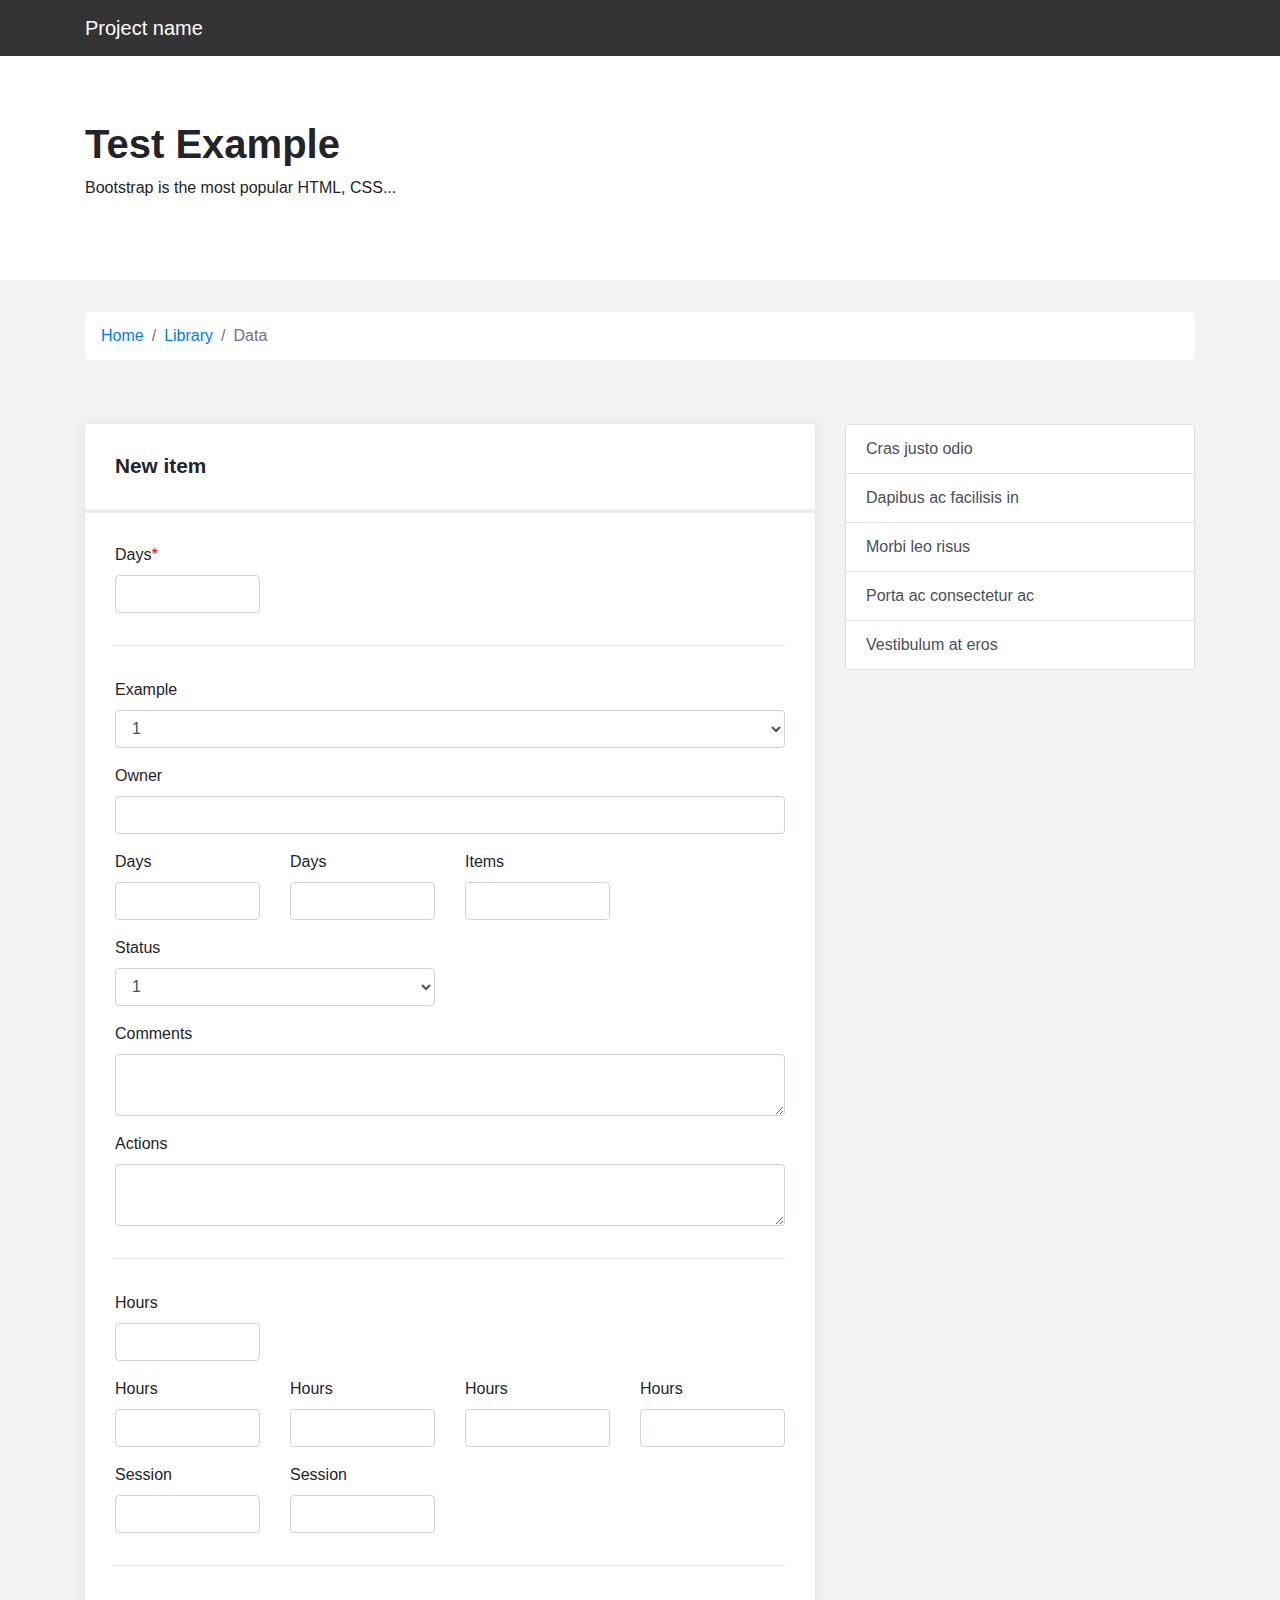
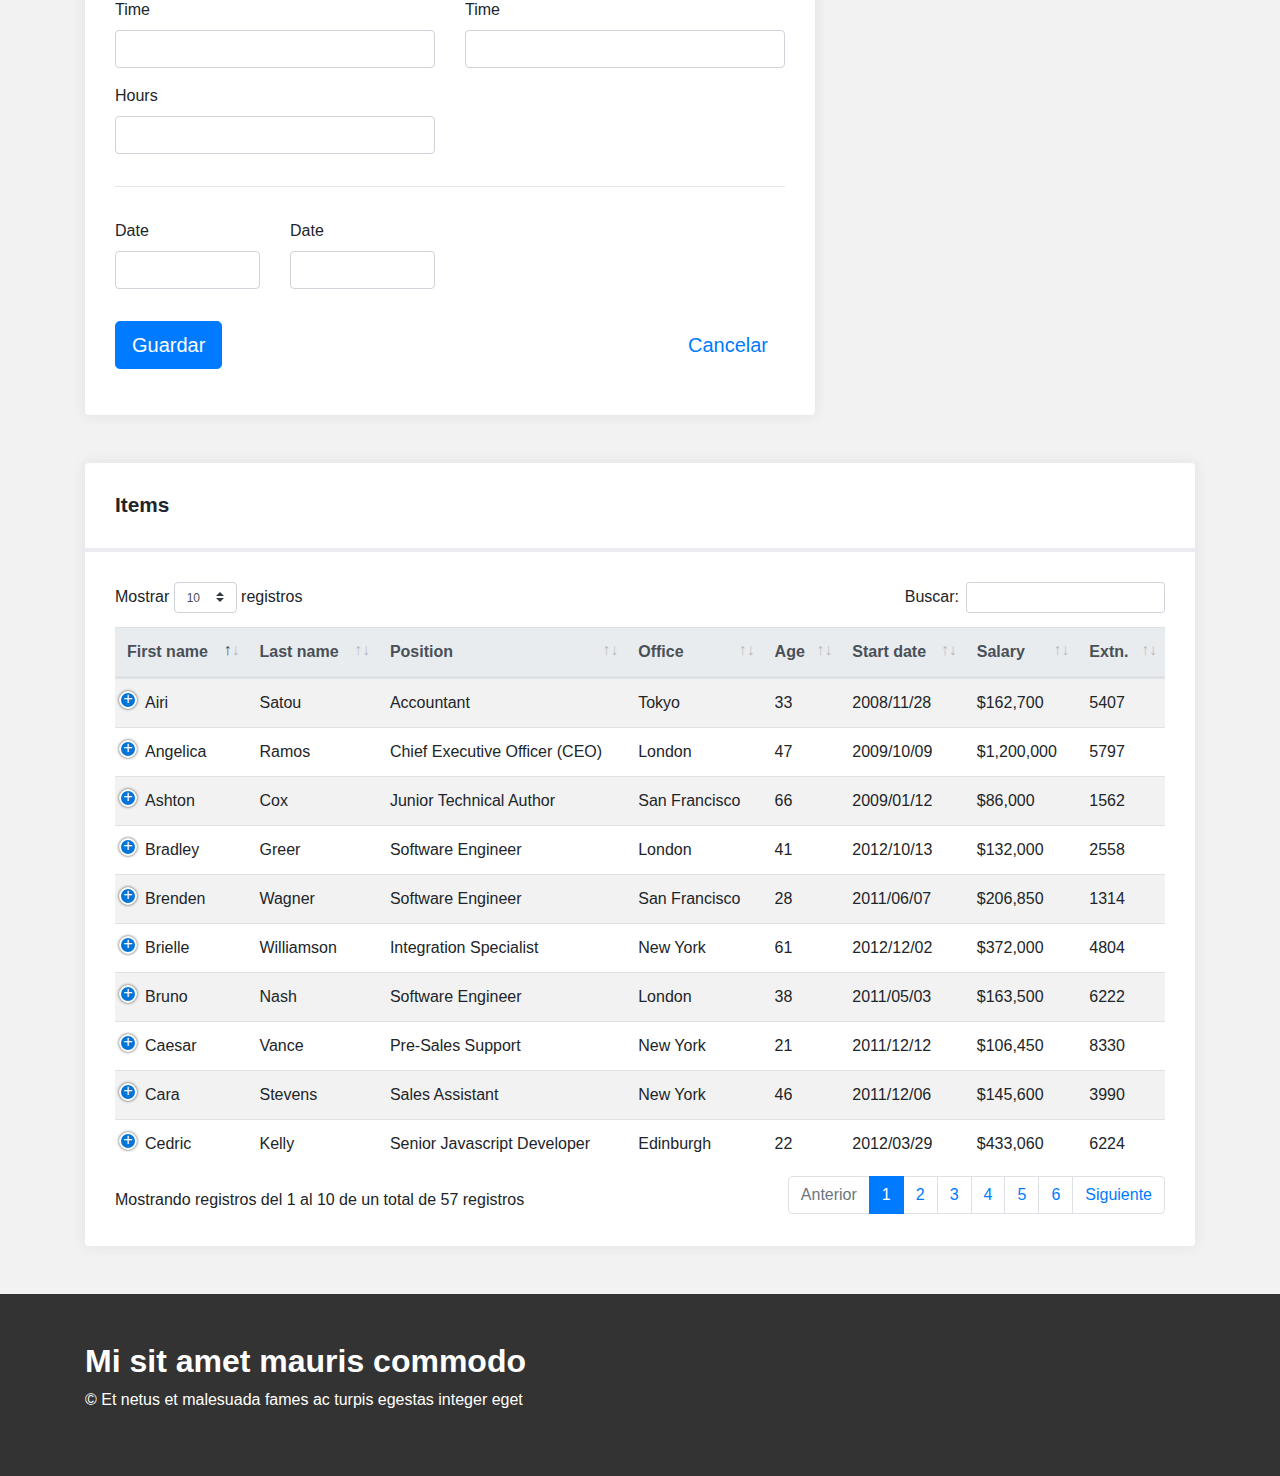
==== commit 8feb6dcc: "Ajuste formulario botón primario y secundario" ====
--- a/bootstrap/index.html
+++ b/bootstrap/index.html
@@ -7,6 +7,7 @@
 
 <title>Template</title>
 
+<link rel="stylesheet" type="text/css" href="css/overpass.css"/>
 <link href="css/bootstrap.css" rel="stylesheet"/>
 <link rel="stylesheet" type="text/css" href="css/dataTables.bootstrap4.min.css">
 <link rel="stylesheet" type="text/css" href="css/responsive.bootstrap4.min.css">
@@ -207,6 +208,15 @@
 									</div>
 								</div>
 
+								<div class="form-group row">
+									<div class="col-lg-12">
+										<div class="pt-3">
+											<button type="submit" class="btn btn-primary btn-lg">Guardar</button>
+											<button type="button" class="btn btn-link btn-lg float-right">Cancelar</button>
+										</div>
+									</div>
+								</div>
+
 							
 						</div> <!-- Box Content -->
 					</div> <!-- Box -->
@@ -215,19 +225,19 @@
 
 				<div class="col-md-4">
 
-					<div class="box sticky-top">
+					<!-- <div class="box sticky-top">
 						<div class="box-content">
 							<button type="submit" class="btn btn-success btn-block">Guardar</button>
 						</div>
-					</div>
-
-					<!-- <div class="list-group">
+					</div> -->
+
+					<div class="list-group">
 						<a href="#" class="list-group-item list-group-item-action">Cras justo odio</a>
 						<a href="#" class="list-group-item list-group-item-action">Dapibus ac facilisis in</a>
 						<a href="#" class="list-group-item list-group-item-action">Morbi leo risus</a>
 						<a href="#" class="list-group-item list-group-item-action">Porta ac consectetur ac</a>
 						<a href="#" class="list-group-item list-group-item-action">Vestibulum at eros</a>
-					</div> -->
+					</div>
 
 				</div>
 				
--- a/bootstrap/css/overpass.css
+++ b/bootstrap/css/overpass.css
@@ -0,0 +1,189 @@
+@font-face {
+  font-family: 'overpass';
+  src: url('fonts/overpass-thin.eot'); /* IE9 Compat Modes */
+  src: url('fonts/overpass-thin.eot?#iefix') format('embedded-opentype'), /* IE6-IE8 */
+       url('fonts/overpass-thin.woff2') format('woff2'), /* Super Modern Browsers */
+       url('fonts/overpass-thin.woff') format('woff'), /* Pretty Modern Browsers */
+       url('fonts/overpass-thin.ttf')  format('truetype'); /* Safari, Android, iOS */
+       font-weight: 200;
+       font-style: normal;
+}
+
+@font-face {
+  font-family: 'overpass';
+  src: url('fonts/overpass-thin-italic.eot');
+  src: url('fonts/overpass-thin-italic.eot?#iefix') format('embedded-opentype'),
+       url('fonts/overpass-thin-italic.woff2') format('woff2'),
+       url('fonts/overpass-thin-italic.woff') format('woff'),
+       url('fonts/overpass-thin-italic.ttf')  format('truetype');
+       font-weight: 200;
+       font-style: italic;
+}
+
+
+@font-face {
+  font-family: 'overpass';
+  src: url('fonts/overpass-extralight.eot');
+  src: url('fonts/overpass-extralight.eot?#iefix') format('embedded-opentype'),
+       url('fonts/overpass-extralight.woff2') format('woff2'),
+       url('fonts/overpass-extralight.woff') format('woff'),
+       url('fonts/overpass-extralight.ttf')  format('truetype');
+       font-weight: 300;
+       font-style: normal;
+}
+
+@font-face {
+  font-family: 'overpass';
+  src: url('fonts/overpass-extralight-italic.eot');
+  src: url('fonts/overpass-extralight-italic.eot?#iefix') format('embedded-opentype'),
+       url('fonts/overpass-extralight-italic.woff2') format('woff2'),
+       url('fonts/overpass-extralight-italic.woff') format('woff'),
+       url('fonts/overpass-extralight-italic.ttf')  format('truetype');
+       font-weight: 300;
+       font-style: italic;
+}
+
+
+
+@font-face {
+  font-family: 'overpass';
+  src: url('fonts/overpass-light.eot');
+  src: url('fonts/overpass-light.eot?#iefix') format('embedded-opentype'),
+       url('fonts/overpass-light.woff2') format('woff2'),
+       url('fonts/overpass-light.woff') format('woff'),
+       url('fonts/overpass-light.ttf')  format('truetype');
+       font-weight: 400;
+       font-style: normal;
+}
+
+@font-face {
+  font-family: 'overpass';
+  src: url('fonts/overpass-light-italic.eot');
+  src: url('fonts/overpass-light-italic.eot?#iefix') format('embedded-opentype'),
+       url('fonts/overpass-light-italic.woff2') format('woff2'),
+       url('fonts/overpass-light-italic.woff') format('woff'),
+       url('fonts/overpass-light-italic.ttf')  format('truetype');
+       font-weight: 400;
+       font-style: italic;
+}
+
+
+
+@font-face {
+  font-family: 'overpass';
+  src: url('fonts/overpass-regular.eot');
+  src: url('fonts/overpass-regular.eot?#iefix') format('embedded-opentype'),
+       url('fonts/overpass-regular.woff2') format('woff2'),
+       url('fonts/overpass-regular.woff') format('woff'),
+       url('fonts/overpass-regular.ttf')  format('truetype');
+       font-weight: 500;
+       font-style: normal;
+}
+
+@font-face {
+  font-family: 'overpass';
+  src: url('fonts/overpass-italic.eot');
+  src: url('fonts/overpass-italic.eot?#iefix') format('embedded-opentype'),
+       url('fonts/overpass-italic.woff2') format('woff2'),
+       url('fonts/overpass-italic.woff') format('woff'),
+       url('fonts/overpass-italic.ttf')  format('truetype');
+       font-weight: 500;
+       font-style: italic;
+}
+
+
+
+
+@font-face {
+  font-family: 'overpass';
+  src: url('fonts/overpass-semibold.eot');
+  src: url('fonts/overpass-semibold.eot?#iefix') format('embedded-opentype'),
+       url('fonts/overpass-semibold.woff2') format('woff2'),
+       url('fonts/overpass-semibold.woff') format('woff'),
+       url('fonts/overpass-semibold.ttf')  format('truetype');
+       font-weight: 600;
+       font-style: normal;
+}
+
+@font-face {
+  font-family: 'overpass';
+  src: url('fonts/overpass-semibold-italic.eot');
+  src: url('fonts/overpass-semibold-italic.eot?#iefix') format('embedded-opentype'),
+       url('fonts/overpass-semibold-italic.woff2') format('woff2'),
+       url('fonts/overpass-semibold-italic.woff') format('woff'),
+       url('fonts/overpass-semibold-italic.ttf')  format('truetype');
+       font-weight: 600;
+       font-style: italic;
+}
+
+
+
+
+@font-face {
+  font-family: 'overpass';
+  src: url('fonts/overpass-bold.eot');
+  src: url('fonts/overpass-bold.eot?#iefix') format('embedded-opentype'),
+       url('fonts/overpass-bold.woff2') format('woff2'),
+       url('fonts/overpass-bold.woff') format('woff'),
+       url('fonts/overpass-bold.ttf')  format('truetype');
+       font-weight: 700;
+       font-style: normal;
+}
+
+@font-face {
+  font-family: 'overpass';
+  src: url('fonts/overpass-bold-italic.eot');
+  src: url('fonts/overpass-bold-italic.eot?#iefix') format('embedded-opentype'),
+       url('fonts/overpass-bold-italic.woff2') format('woff2'),
+       url('fonts/overpass-bold-italic.woff') format('woff'),
+       url('fonts/overpass-bold-italic.ttf')  format('truetype');
+       font-weight: 700;
+       font-style: italic;
+}
+
+
+
+@font-face {
+  font-family: 'overpass';
+  src: url('fonts/overpass-extrabold.eot');
+  src: url('fonts/overpass-extrabold.eot?#iefix') format('embedded-opentype'),
+       url('fonts/overpass-extrabold.woff2') format('woff2'),
+       url('fonts/overpass-extrabold.woff') format('woff'),
+       url('fonts/overpass-extrabold.ttf')  format('truetype');
+       font-weight: 800;
+       font-style: normal;
+}
+
+@font-face {
+  font-family: 'overpass';
+  src: url('fonts/overpass-extrabold-italic.eot');
+  src: url('fonts/overpass-extrabold-italic.eot?#iefix') format('embedded-opentype'),
+       url('fonts/overpass-extrabold-italic.woff2') format('woff2'),
+       url('fonts/overpass-extrabold-italic.woff') format('woff'),
+       url('fonts/overpass-extrabold-italic.ttf')  format('truetype');
+       font-weight: 800;
+       font-style: italic;
+}
+
+
+@font-face {
+  font-family: 'overpass';
+  src: url('fonts/overpass-heavy.eot');
+  src: url('fonts/overpass-heavy.eot?#iefix') format('embedded-opentype'),
+       url('fonts/overpass-heavy.woff2') format('woff2'),
+       url('fonts/overpass-heavy.woff') format('woff'),
+       url('fonts/overpass-heavy.ttf')  format('truetype');
+       font-weight: 900;
+       font-style: normal;
+}
+
+@font-face {
+  font-family: 'overpass';
+  src: url('fonts/overpass-heavy-italic.eot');
+  src: url('fonts/overpass-heavy-italic.eot?#iefix') format('embedded-opentype'),
+       url('fonts/overpass-heavy-italic.woff2') format('woff2'),
+       url('fonts/overpass-heavy-italic.woff') format('woff'),
+       url('fonts/overpass-heavy-italic.ttf')  format('truetype');
+       font-weight: 900;
+       font-style: italic;
+}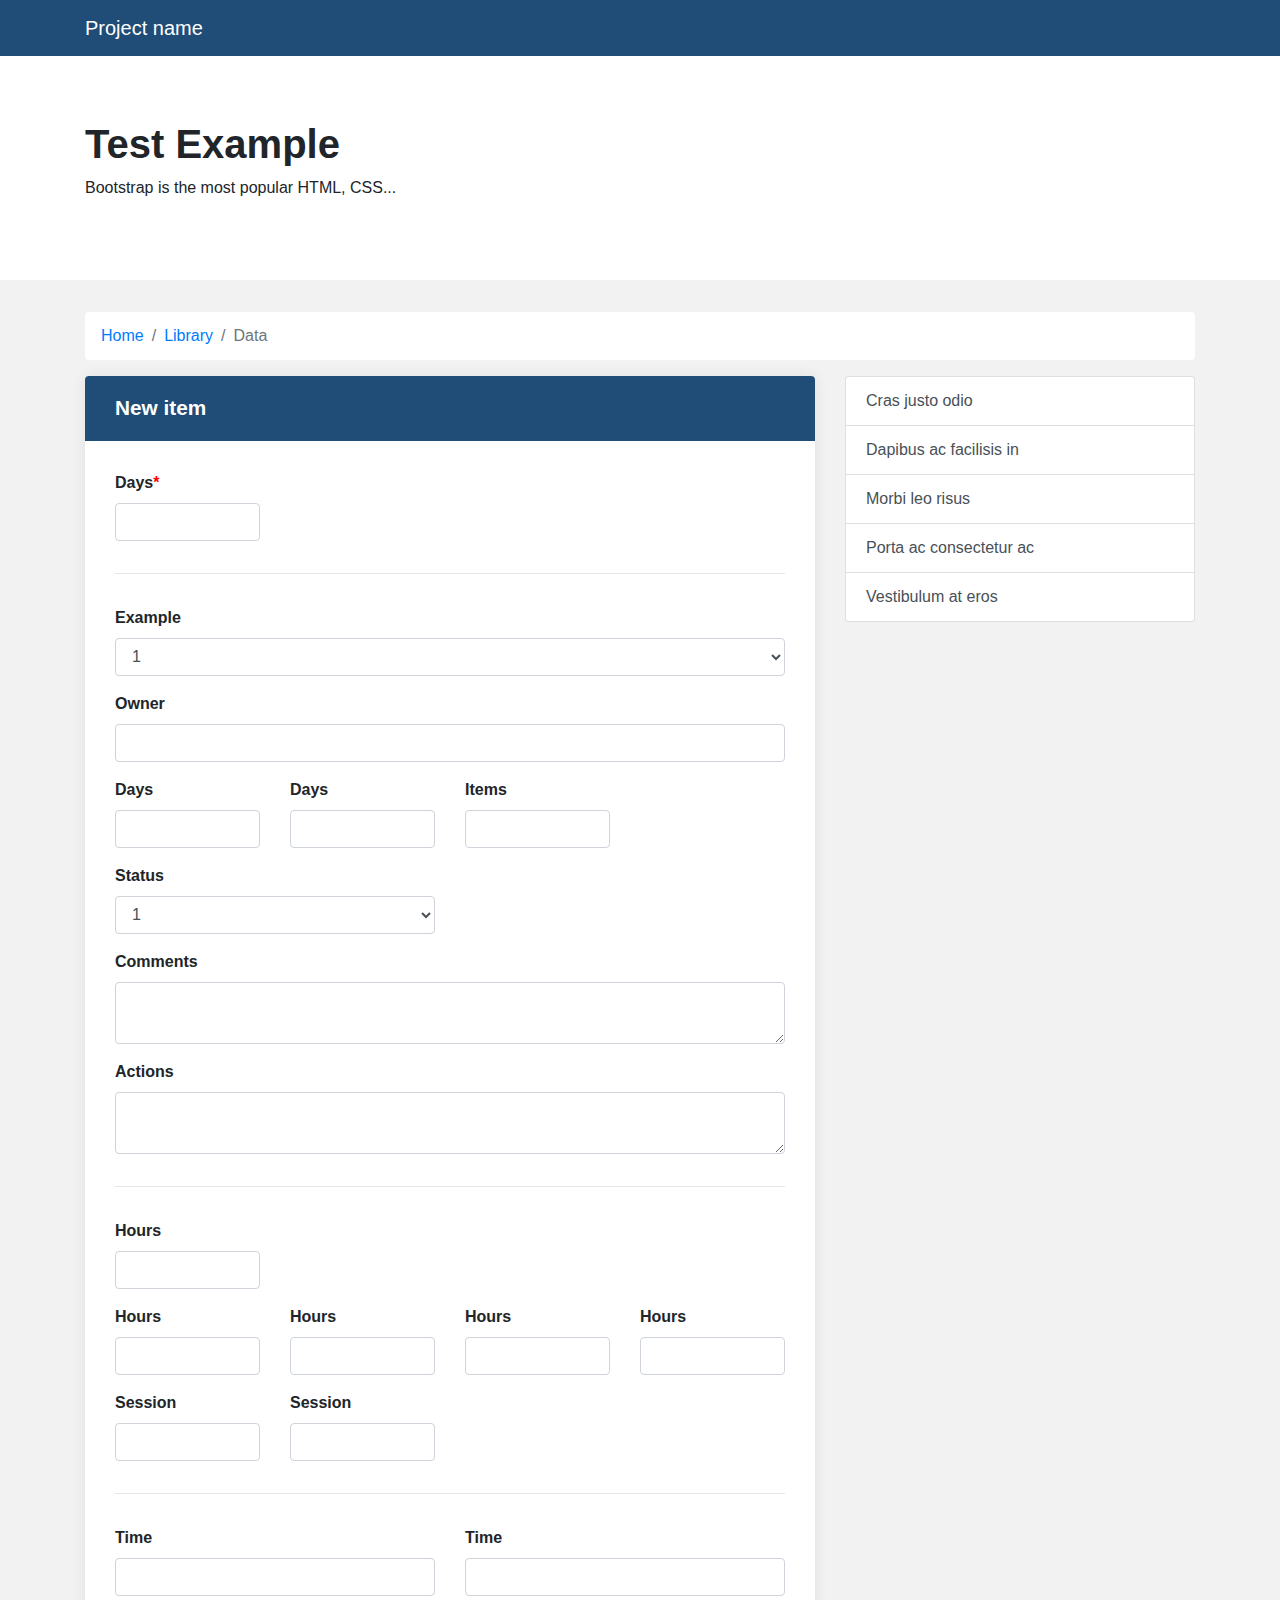
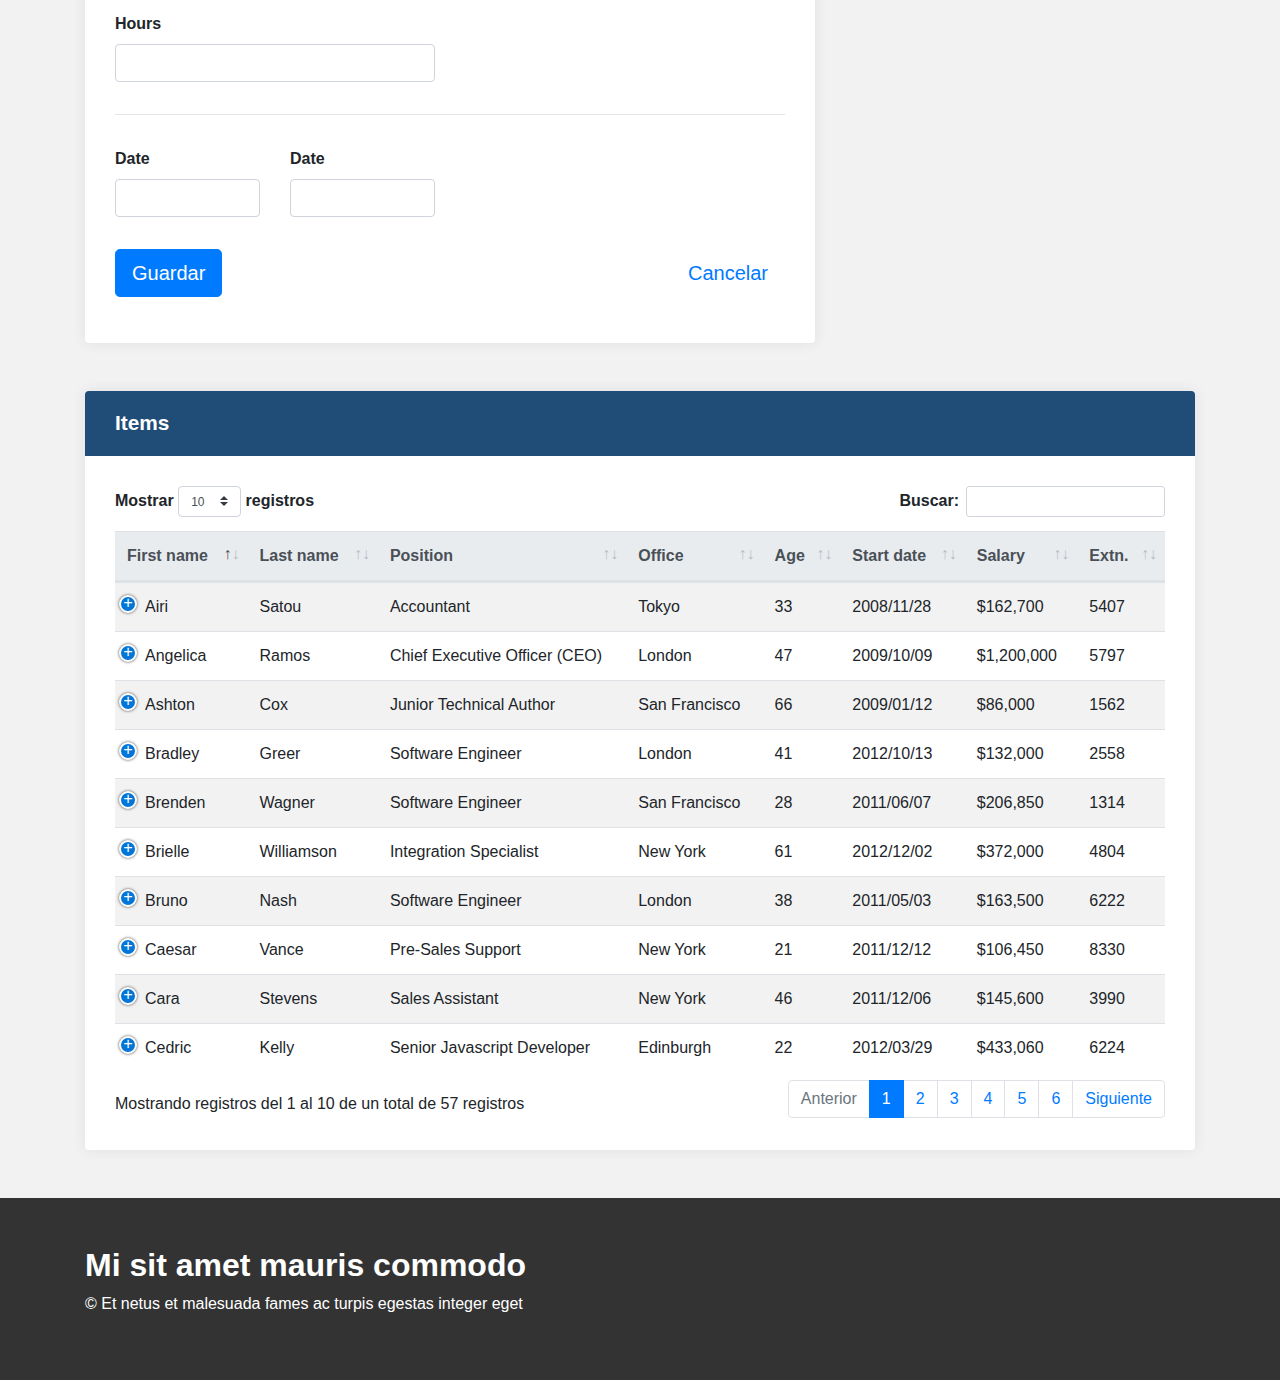
==== commit 0060a977: "Added first styleguides revamp" ====
--- a/bootstrap/index.html
+++ b/bootstrap/index.html
@@ -45,7 +45,7 @@
 
 		<form class="needs-validation" novalidate>
 
-			<div class="row py-5">
+			<div class="row pb-5">
 
 				<div class="col-md-8">
 					
--- a/bootstrap/css/responsive.bootstrap4.min.css
+++ b/bootstrap/css/responsive.bootstrap4.min.css
@@ -0,0 +1 @@
+table.dataTable.dtr-inline.collapsed>tbody>tr>td.child,table.dataTable.dtr-inline.collapsed>tbody>tr>th.child,table.dataTable.dtr-inline.collapsed>tbody>tr>td.dataTables_empty{cursor:default !important}table.dataTable.dtr-inline.collapsed>tbody>tr>td.child:before,table.dataTable.dtr-inline.collapsed>tbody>tr>th.child:before,table.dataTable.dtr-inline.collapsed>tbody>tr>td.dataTables_empty:before{display:none !important}table.dataTable.dtr-inline.collapsed>tbody>tr[role="row"]>td:first-child,table.dataTable.dtr-inline.collapsed>tbody>tr[role="row"]>th:first-child{position:relative;padding-left:30px;cursor:pointer}table.dataTable.dtr-inline.collapsed>tbody>tr[role="row"]>td:first-child:before,table.dataTable.dtr-inline.collapsed>tbody>tr[role="row"]>th:first-child:before{top:12px;left:4px;height:14px;width:14px;display:block;position:absolute;color:white;border:2px solid white;border-radius:14px;box-shadow:0 0 3px #444;box-sizing:content-box;text-align:center;text-indent:0 !important;font-family:'Courier New', Courier, monospace;line-height:14px;content:'+';background-color:#0275d8}table.dataTable.dtr-inline.collapsed>tbody>tr.parent>td:first-child:before,table.dataTable.dtr-inline.collapsed>tbody>tr.parent>th:first-child:before{content:'-';background-color:#d33333}table.dataTable.dtr-inline.collapsed.compact>tbody>tr>td:first-child,table.dataTable.dtr-inline.collapsed.compact>tbody>tr>th:first-child{padding-left:27px}table.dataTable.dtr-inline.collapsed.compact>tbody>tr>td:first-child:before,table.dataTable.dtr-inline.collapsed.compact>tbody>tr>th:first-child:before{top:5px;left:4px;height:14px;width:14px;border-radius:14px;line-height:14px;text-indent:3px}table.dataTable.dtr-column>tbody>tr>td.control,table.dataTable.dtr-column>tbody>tr>th.control{position:relative;cursor:pointer}table.dataTable.dtr-column>tbody>tr>td.control:before,table.dataTable.dtr-column>tbody>tr>th.control:before{top:50%;left:50%;height:16px;width:16px;margin-top:-10px;margin-left:-10px;display:block;position:absolute;color:white;border:2px solid white;border-radius:14px;box-shadow:0 0 3px #444;box-sizing:content-box;text-align:center;text-indent:0 !important;font-family:'Courier New', Courier, monospace;line-height:14px;content:'+';background-color:#0275d8}table.dataTable.dtr-column>tbody>tr.parent td.control:before,table.dataTable.dtr-column>tbody>tr.parent th.control:before{content:'-';background-color:#d33333}table.dataTable>tbody>tr.child{padding:0.5em 1em}table.dataTable>tbody>tr.child:hover{background:transparent !important}table.dataTable>tbody>tr.child ul.dtr-details{display:inline-block;list-style-type:none;margin:0;padding:0}table.dataTable>tbody>tr.child ul.dtr-details>li{border-bottom:1px solid #efefef;padding:0.5em 0}table.dataTable>tbody>tr.child ul.dtr-details>li:first-child{padding-top:0}table.dataTable>tbody>tr.child ul.dtr-details>li:last-child{border-bottom:none}table.dataTable>tbody>tr.child span.dtr-title{display:inline-block;min-width:75px;font-weight:bold}div.dtr-modal{position:fixed;box-sizing:border-box;top:0;left:0;height:100%;width:100%;z-index:100;padding:10em 1em}div.dtr-modal div.dtr-modal-display{position:absolute;top:0;left:0;bottom:0;right:0;width:50%;height:50%;overflow:auto;margin:auto;z-index:102;overflow:auto;background-color:#f5f5f7;border:1px solid black;border-radius:0.5em;box-shadow:0 12px 30px rgba(0,0,0,0.6)}div.dtr-modal div.dtr-modal-content{position:relative;padding:1em}div.dtr-modal div.dtr-modal-close{position:absolute;top:6px;right:6px;width:22px;height:22px;border:1px solid #eaeaea;background-color:#f9f9f9;text-align:center;border-radius:3px;cursor:pointer;z-index:12}div.dtr-modal div.dtr-modal-close:hover{background-color:#eaeaea}div.dtr-modal div.dtr-modal-background{position:fixed;top:0;left:0;right:0;bottom:0;z-index:101;background:rgba(0,0,0,0.6)}@media screen and (max-width: 767px){div.dtr-modal div.dtr-modal-display{width:95%}}div.dtr-bs-modal table.table tr:first-child td{border-top:none}--- a/bootstrap/css/custom.css
+++ b/bootstrap/css/custom.css
@@ -3,11 +3,37 @@
 	background: rgba(0, 0, 0, 0.05);
 }
 
+h1, h2, h3, h4, h5, h6,
+p, li, td, th, div, input, select, label, textarea, button{
+	font-family: 'Overpass', 'Arial', sans-serif;
+}
+
 h1, h2, h3{
 	font-weight: 600;
 }
 
-table.dataTable.dtr-inline.collapsed>tbody>tr[role="row"]>td:first-child, table.dataTable.dtr-inline.collapsed>tbody>tr[role="row"]>th:first-child{
+th, label{
+	font-weight: 600 !important;
+}
+
+p, li, td, div, input, select, textarea, button{
+	font-weight: 300;
+}
+
+.font-weight-bold{
+	font-weight: 600 !important;
+}
+
+.sticky-top{
+	top: 30px;
+}
+
+th p, td p{
+	max-width: 200px;
+	word-break: break-all;
+}
+
+/*table.dataTable.dtr-inline.collapsed>tbody>tr[role="row"]>td:first-child, table.dataTable.dtr-inline.collapsed>tbody>tr[role="row"]>th:first-child{
 	position: relative;
     padding-left: 30px;
     cursor: pointer;
@@ -36,7 +62,7 @@
 table.dataTable.dtr-inline.collapsed>tbody>tr.parent>td:first-child:before, table.dataTable.dtr-inline.collapsed>tbody>tr.parent>th:first-child:before{
 	content: '-';
     background-color: #d33333;
-}
+}*/
 
 .form-group.required .control-label:after {
 	content: "*";
@@ -49,7 +75,7 @@
 }
 
 #main-nav{
-	background: #333;
+	background: #1F4D77;
 }
 
 footer{
@@ -58,25 +84,54 @@
 
 .box{
 	border-radius: 4px;
+	overflow: hidden;
 	background: #FFF;
 	box-shadow: 0px 0px 13px 0px rgba(82, 63, 105, 0.1);
 }
 
-.box-head,
+.box-head{
+	padding: 20px 30px;
+}
+
 .box-content{
 	padding: 30px;
 }
 
 .box-head{
-	border-bottom: 4px solid #ebedf2;
+	background: #1F4D77;
 }
 
 .box-title{
+	color: #FFF;
 	margin: 0;
 	padding: 0;
 	font-size: 1.3rem;
 }
 
+.box-subtitles{
+	font-size: 1.2rem;
+	color: #00bdf2;
+	border-radius: 4px;
+	position: relative;
+	padding-left: 20px;
+	margin: 20px 0 10px 0;
+	display: inline-block;
+}
+
+.box-subtitles:before{
+	content: "";
+	position: absolute;
+	background: #1F4D77;
+	width: 5px;
+	height: 100%;
+	left: 0;
+}
+
+.box-content h4{
+	font-size: 1.1rem;
+	margin: 20px 0 30px 0;
+}
+
 .box-footer{
 	background: #FFF;
 	padding: 20px;
@@ -84,4 +139,96 @@
 
 hr{
 	margin: 2rem 0;
-}+}
+
+.level{
+	display: block;
+	font-weight: bold;
+	font-style: italic;
+}
+
+.bg-orange{
+	background: #FE6702;
+}
+
+.text-orange{
+	color: #FE6702;
+}
+
+.text-green{
+    color: #84BA12;
+}
+
+.bg-green{
+	background: #84BA12;
+}
+
+.icon{
+	display: inline-block;
+    width: 50px;
+    height: 50px;
+    background: #002063;
+    border-radius: 50%;
+}
+
+th .icon{
+	display: block;
+	margin: 0 auto 10px;
+}
+
+.pilot{
+	font-weight: 300;
+	margin: 10px 0;
+	background: #89C023;
+	color: #FFF;
+	display: block;
+	text-align: center;
+	padding: 5px;
+    font-size: 13px;
+    line-height: 15px;
+    border-radius: 5px;
+}
+
+#focus-areas .icon,
+#implementation-journey .icon{
+	display: block;
+	margin: 0 auto 10px;
+}
+
+#implementation-journey li{
+	position: relative;
+}
+
+#pilot{
+	display: block;
+	background: #84BA12;
+	color: #FFF;
+	padding: 5px;
+	border: 1px solid #84BA12;
+}
+
+#green-lighted{
+	display: block;
+	height: 36px;
+	border-top: 1px solid #84BA12;
+	border-bottom: 1px solid #84BA12;
+}
+
+#approval{
+	display: block;
+	height: 36px;
+	border: 1px solid #B6B6B6;
+}
+
+@media screen and (min-width: 960px){
+
+	#approval,
+	#green-lighted,
+	#pilot{
+		width: 100%;
+		bottom: -40px;
+		left: 0;
+		position: absolute;
+	}
+
+}
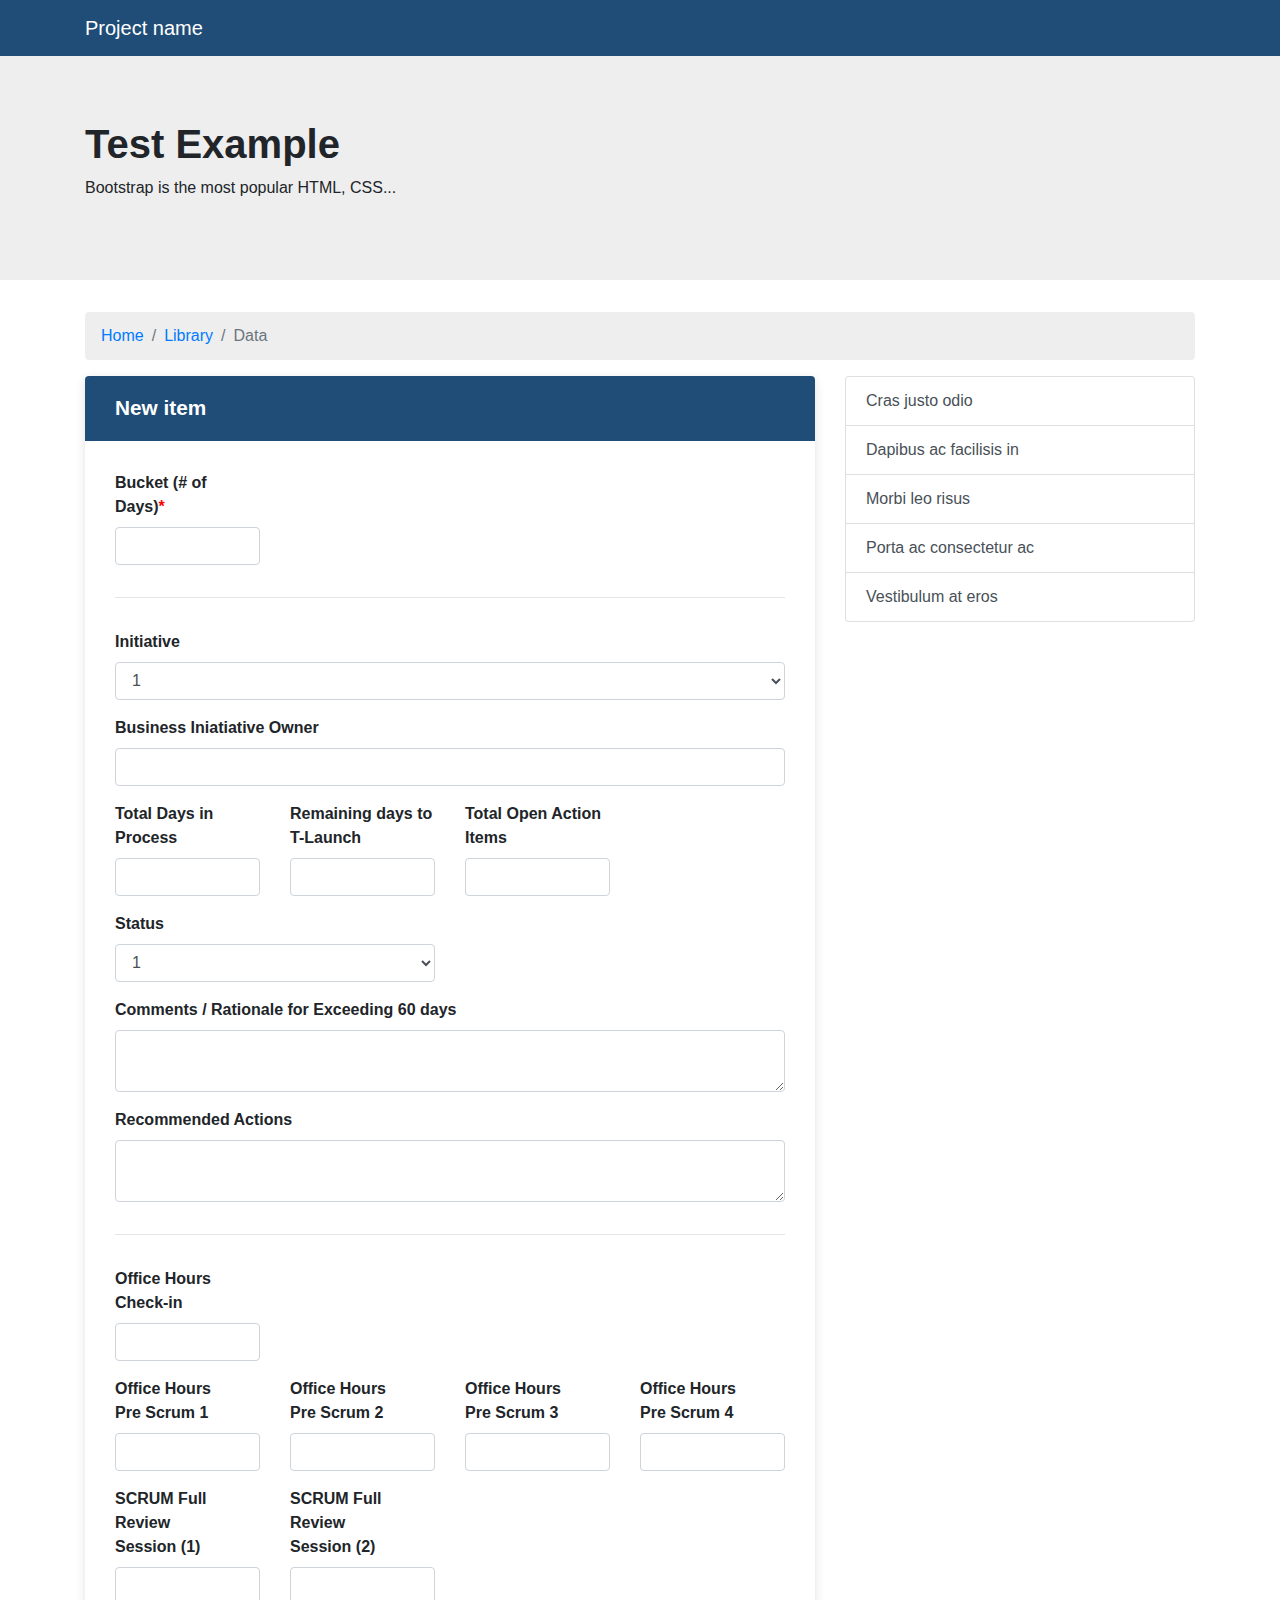
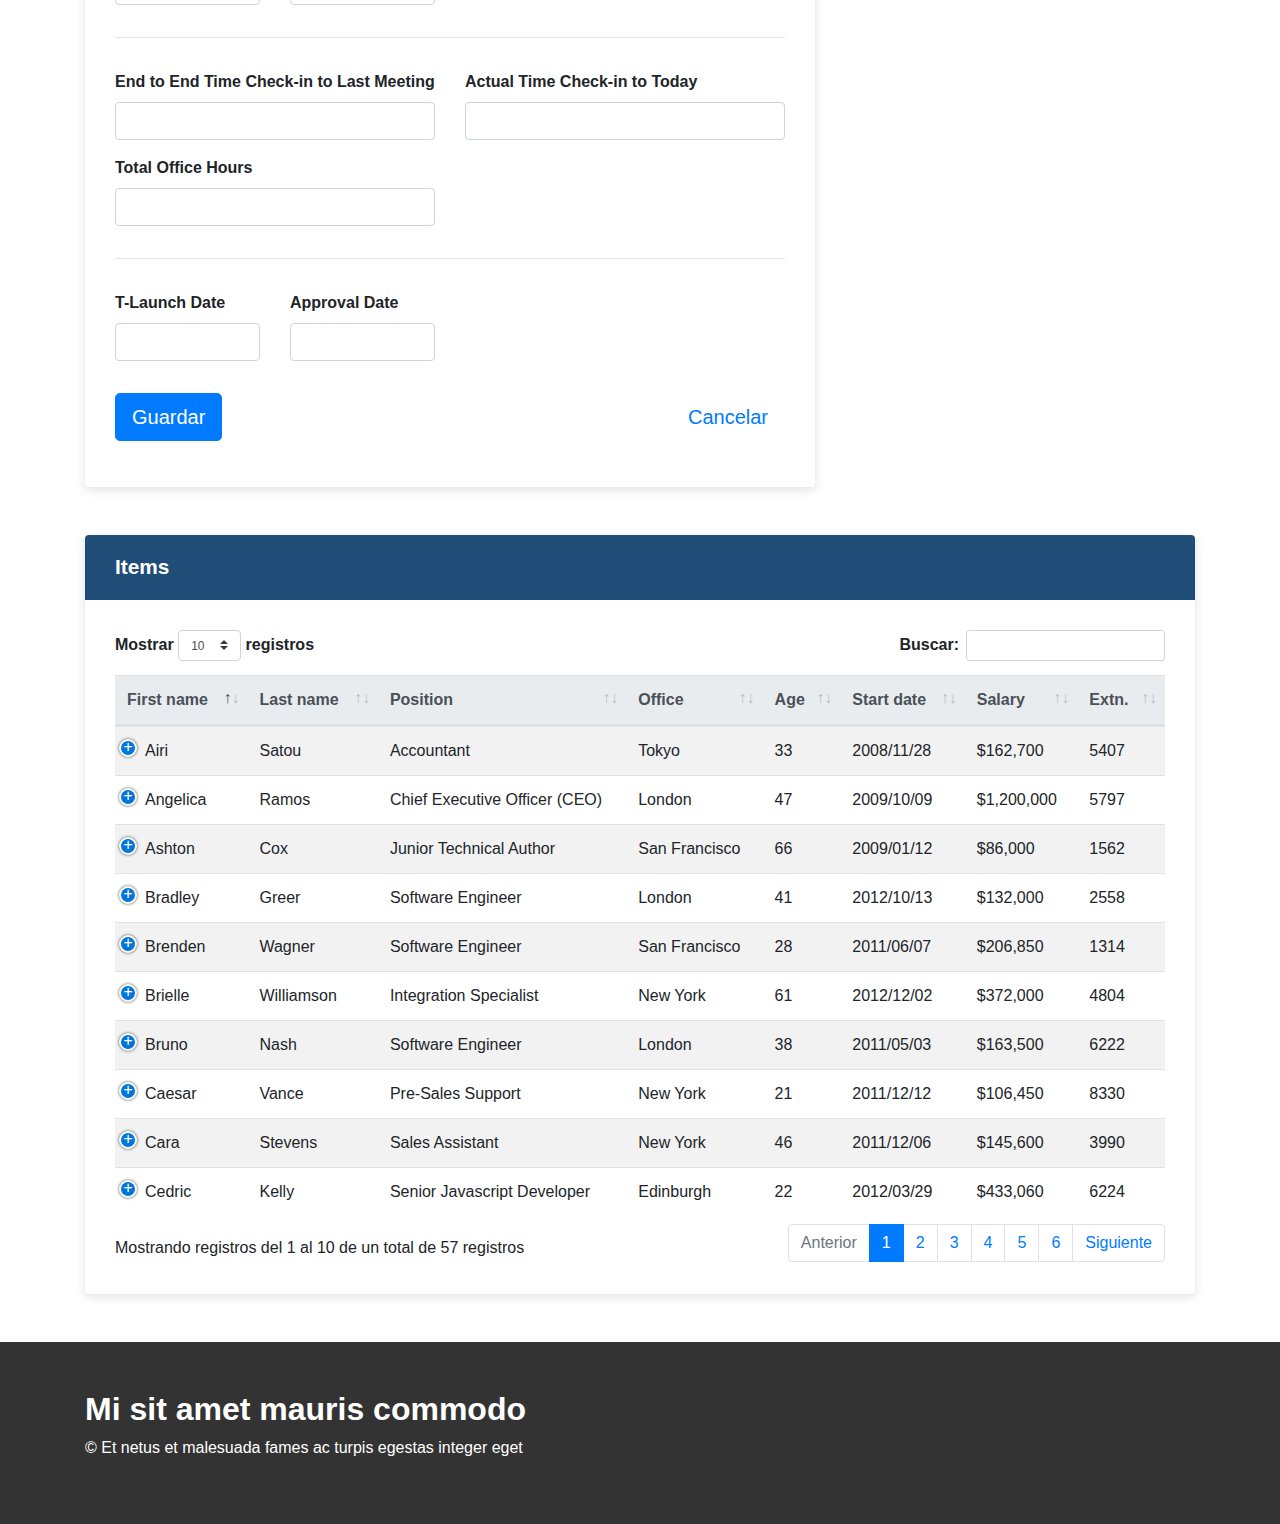
==== commit d63e5fda: "Added form fields to index example" ====
--- a/bootstrap/index.html
+++ b/bootstrap/index.html
@@ -57,173 +57,173 @@
 						<div class="box-content">
 							
 
-								<div class="form-group row required">
-									<div class="col-lg-3">
-										<label class="control-label">Days</label>
-										<input type="text" class="form-control" required/>
-										<div class="valid-feedback">
-											Good!
-										</div>
-										<div class="invalid-feedback">
-											Please provide a ...
-										</div>
+							<div class="form-group row required">
+								<div class="col-lg-3">
+									<label class="control-label">Bucket (# of Days)</label>
+									<input type="text" class="form-control" required/>
+									<div class="valid-feedback">
+										Good!
 									</div>
-								</div>
-
-								<hr/>
-
-								<div class="form-group row">
-									<div class="col-lg-12">
-										<label for="id">Example</label>
-										<select class="form-control">
-											<option>1</option>
-											<option>2</option>
-											<option>3</option>
-										</select>
+									<div class="invalid-feedback">
+										Please provide a ...
 									</div>
 								</div>
-
-								<div class="form-group row">
-									<div class="col-lg-12">
-										<label>Owner</label>
-										<input type="text" class="form-control"/>
-										<div class="valid-feedback">
-											Good!
-										</div>
-										<div class="invalid-feedback">
-											Please provide a ...
-										</div>
+							</div>
+
+							<hr/>
+
+							<div class="form-group row">
+								<div class="col-lg-12">
+									<label for="id">Initiative</label>
+									<select class="form-control">
+										<option>1</option>
+										<option>2</option>
+										<option>3</option>
+									</select>
+								</div>
+							</div>
+
+							<div class="form-group row">
+								<div class="col-lg-12">
+									<label>Business Iniatiative Owner</label>
+									<input type="text" class="form-control"/>
+									<div class="valid-feedback">
+										Good!
 									</div>
-								</div>
-
-								<div class="form-group row">
-									<div class="col-lg-3">
-										<label>Days</label>
-										<input type="text" class="form-control">
+									<div class="invalid-feedback">
+										Please provide a ...
 									</div>
-									<div class="col-lg-3">
-										<label>Days</label>
-										<input type="text" class="form-control">
+								</div>
+							</div>
+
+							<div class="form-group row">
+								<div class="col-lg-3">
+									<label>Total Days in Process</label>
+									<input type="text" class="form-control">
+								</div>
+								<div class="col-lg-3">
+									<label>Remaining days to T-Launch</label>
+									<input type="text" class="form-control">
+								</div>
+								<div class="col-lg-3">
+									<label>Total Open Action Items</label>
+									<input type="text" class="form-control">
+								</div>
+							</div>
+
+							<div class="form-group row">
+								<div class="col-lg-6">
+									<label>Status</label>
+									<select class="form-control">
+										<option>1</option>
+										<option>2</option>
+										<option>3</option>
+									</select>
+								</div>
+							</div>
+
+							<div class="form-group row">
+								<div class="col-lg-12">
+									<label>Comments / Rationale for Exceeding 60 days</label>
+									<textarea class="form-control"></textarea>
+								</div>
+							</div>
+
+							<div class="form-group row">
+								<div class="col-lg-12">
+									<label>Recommended Actions</label>
+									<textarea class="form-control"></textarea>
+								</div>
+							</div>
+
+							<hr/>
+
+							<div class="form-group row">
+								<div class="col-lg-3">
+									<label>Office Hours <br/>Check-in</label>
+									<input type="text" class="form-control">
+								</div>
+							</div>
+
+							<div class="form-group row">
+								<div class="col-lg-3">
+									<label>Office Hours <br/>Pre Scrum 1</label>
+									<input type="text" class="form-control">
+								</div>
+								<div class="col-lg-3">
+									<label>Office Hours <br/>Pre Scrum 2</label>
+									<input type="text" class="form-control">
+								</div>
+								<div class="col-lg-3">
+									<label>Office Hours <br/>Pre Scrum 3</label>
+									<input type="text" class="form-control">
+								</div>
+								<div class="col-lg-3">
+									<label>Office Hours <br/>Pre Scrum 4</label>
+									<input type="text" class="form-control">
+								</div>
+							</div>
+
+							<div class="form-group row">
+								<div class="col-lg-3">
+									<label>SCRUM Full Review <br/>Session (1)</label>
+									<input type="text" class="form-control">
+								</div>
+								<div class="col-lg-3">
+									<label>SCRUM Full Review <br/>Session (2)</label>
+									<input type="text" class="form-control">
+								</div>
+							</div>
+
+							<hr/>
+
+							<div class="form-group row">
+								<div class="col-lg-6">
+									<label>End to End Time Check-in to Last Meeting</label>
+									<input type="text" class="form-control">
+								</div>
+								<div class="col-lg-6">
+									<label>Actual Time Check-in to Today</label>
+									<input type="text" class="form-control">
+								</div>
+							</div>
+
+							<div class="form-group row">
+								<div class="col-lg-6">
+									<label>Total Office Hours</label>
+									<input type="text" class="form-control">
+								</div>
+							</div>
+
+							<hr/>
+
+							<div class="form-group row">
+								<div class="col-lg-3">
+									<label>T-Launch Date</label>
+									<input type="text" class="form-control">
+								</div>
+								<div class="col-lg-3">
+									<label>Approval Date</label>
+									<input type="text" class="form-control">
+								</div>
+							</div>
+
+							<div class="form-group row">
+								<div class="col-lg-12">
+									<div class="pt-3">
+										<button type="submit" class="btn btn-primary btn-lg">Guardar</button>
+										<button type="button" class="btn btn-link btn-lg float-right">Cancelar</button>
 									</div>
-									<div class="col-lg-3">
-										<label>Items</label>
-										<input type="text" class="form-control">
-									</div>
-								</div>
-
-								<div class="form-group row">
-									<div class="col-lg-6">
-										<label>Status</label>
-										<select class="form-control">
-											<option>1</option>
-											<option>2</option>
-											<option>3</option>
-										</select>
-									</div>
-								</div>
-
-								<div class="form-group row">
-									<div class="col-lg-12">
-										<label>Comments</label>
-										<textarea class="form-control"></textarea>
-									</div>
-								</div>
-
-								<div class="form-group row">
-									<div class="col-lg-12">
-										<label>Actions</label>
-										<textarea class="form-control"></textarea>
-									</div>
-								</div>
-
-								<hr/>
-
-								<div class="form-group row">
-									<div class="col-lg-3">
-										<label>Hours</label>
-										<input type="text" class="form-control">
-									</div>
-								</div>
-
-								<div class="form-group row">
-									<div class="col-lg-3">
-										<label>Hours</label>
-										<input type="text" class="form-control">
-									</div>
-									<div class="col-lg-3">
-										<label>Hours</label>
-										<input type="text" class="form-control">
-									</div>
-									<div class="col-lg-3">
-										<label>Hours</label>
-										<input type="text" class="form-control">
-									</div>
-									<div class="col-lg-3">
-										<label>Hours</label>
-										<input type="text" class="form-control">
-									</div>
-								</div>
-
-								<div class="form-group row">
-									<div class="col-lg-3">
-										<label>Session</label>
-										<input type="text" class="form-control">
-									</div>
-									<div class="col-lg-3">
-										<label>Session</label>
-										<input type="text" class="form-control">
-									</div>
-								</div>
-
-								<hr/>
-
-								<div class="form-group row">
-									<div class="col-lg-6">
-										<label>Time</label>
-										<input type="text" class="form-control">
-									</div>
-									<div class="col-lg-6">
-										<label>Time</label>
-										<input type="text" class="form-control">
-									</div>
-								</div>
-
-								<div class="form-group row">
-									<div class="col-lg-6">
-										<label>Hours</label>
-										<input type="text" class="form-control">
-									</div>
-								</div>
-
-								<hr/>
-
-								<div class="form-group row">
-									<div class="col-lg-3">
-										<label>Date</label>
-										<input type="text" class="form-control">
-									</div>
-									<div class="col-lg-3">
-										<label>Date</label>
-										<input type="text" class="form-control">
-									</div>
-								</div>
-
-								<div class="form-group row">
-									<div class="col-lg-12">
-										<div class="pt-3">
-											<button type="submit" class="btn btn-primary btn-lg">Guardar</button>
-											<button type="button" class="btn btn-link btn-lg float-right">Cancelar</button>
-										</div>
-									</div>
-								</div>
-
-							
+								</div>
+							</div>
+
+					
 						</div> <!-- Box Content -->
 					</div> <!-- Box -->
 					
 				</div> <!-- Formulario -->
 
-				<div class="col-md-4">
+				<div class="col-md-4 my-3 my-sm-0">
 
 					<!-- <div class="box sticky-top">
 						<div class="box-content">
--- a/bootstrap/css/custom.css
+++ b/bootstrap/css/custom.css
@@ -1,6 +1,6 @@
 
 body{
-	background: rgba(0, 0, 0, 0.05);
+	background: #FFF;
 }
 
 h1, h2, h3, h4, h5, h6,
@@ -71,7 +71,7 @@
 
 .breadcrumb,
 .jumbotron{
-	background: #FFF;
+	background: #EEEEEE;
 }
 
 #main-nav{
@@ -86,7 +86,8 @@
 	border-radius: 4px;
 	overflow: hidden;
 	background: #FFF;
-	box-shadow: 0px 0px 13px 0px rgba(82, 63, 105, 0.1);
+	-webkit-box-shadow: 0 3px 10px 1px rgba(0,0,0,0.1);
+	box-shadow: 0 3px 10px 1px rgba(0,0,0,0.1);
 }
 
 .box-head{
@@ -212,12 +213,21 @@
 	height: 36px;
 	border-top: 1px solid #84BA12;
 	border-bottom: 1px solid #84BA12;
+	background-color: #ffffff;
+	background-image: url("data:image/svg+xml,%3Csvg width='12' height='16' viewBox='0 0 12 16' xmlns='http://www.w3.org/2000/svg'%3E%3Cpath d='M4 .99C4 .445 4.444 0 5 0c.552 0 1 .45 1 .99v4.02C6 5.555 5.556 6 5 6c-.552 0-1-.45-1-.99V.99zm6 8c0-.546.444-.99 1-.99.552 0 1 .45 1 .99v4.02c0 .546-.444.99-1 .99-.552 0-1-.45-1-.99V8.99z' fill='%2384ba12' fill-opacity='1' fill-rule='evenodd'/%3E%3C/svg%3E");
 }
 
 #approval{
 	display: block;
 	height: 36px;
 	border: 1px solid #B6B6B6;
+	background-color: #ffffff;
+	background-image: url("data:image/svg+xml,%3Csvg width='12' height='16' viewBox='0 0 12 16' xmlns='http://www.w3.org/2000/svg'%3E%3Cpath d='M4 .99C4 .445 4.444 0 5 0c.552 0 1 .45 1 .99v4.02C6 5.555 5.556 6 5 6c-.552 0-1-.45-1-.99V.99zm6 8c0-.546.444-.99 1-.99.552 0 1 .45 1 .99v4.02c0 .546-.444.99-1 .99-.552 0-1-.45-1-.99V8.99z' fill='%23b6b6b6' fill-opacity='1' fill-rule='evenodd'/%3E%3C/svg%3E");
+}
+
+#where-are-we-heading-bullets{
+	background: #EAEAEA;
+	position: relative;
 }
 
 @media screen and (min-width: 960px){
@@ -231,4 +241,70 @@
 		position: absolute;
 	}
 
-}
+	#where-are-we-heading-bullets:after{
+		content: "";
+		width: 55px;
+		height: 100%;
+		background: url('../img/arrow.png') no-repeat center center;
+		background: url('../img/arrow.svg') no-repeat center center;
+		background-size: auto 100%;
+		position: absolute;
+		top: 0;
+		right: -55px;
+	}
+
+	#implementation-journey-container{
+		position: relative;
+	}
+
+	#implementation-journey-container:after{
+		content: "";
+		position: absolute;
+		bottom: -65px;
+		left: 0;
+		height: 25px;
+		width: 100%;
+		background: url('../img/funnel.jpg') no-repeat center bottom;
+		background: url('../img/funnel.svg') no-repeat center bottom;
+		background-size: cover;
+		display: block;
+	}
+
+	#focus-areas{
+		margin-top: 5rem !important;
+	}
+
+	#implementation-journey .stl-bold,
+	#focus-areas .stl-bold{
+		right: 45px;
+		text-align: right;
+		position: absolute;
+		top: 45px;
+	}
+
+	#implementation-journey .stl-bold:after{
+		content: "";
+		position: absolute;
+		width: 20px;
+		height: 42px;
+		top: 5px;
+		background: url('../img/chevron-2.png') no-repeat center center;
+		background: url('../img/chevron-2.svg') no-repeat center center;
+		background-size: contain;
+		right: -30px;
+	}
+
+	#focus-areas .stl-bold:after{
+		content: "";
+		position: absolute;
+		width: 20px;
+		height: 42px;
+		top: -11px;
+		background: url('../img/chevron-2.png') no-repeat center center;
+		background: url('../img/chevron-2.svg') no-repeat center center;
+		background-size: contain;
+		right: -30px;
+	}
+
+}
+
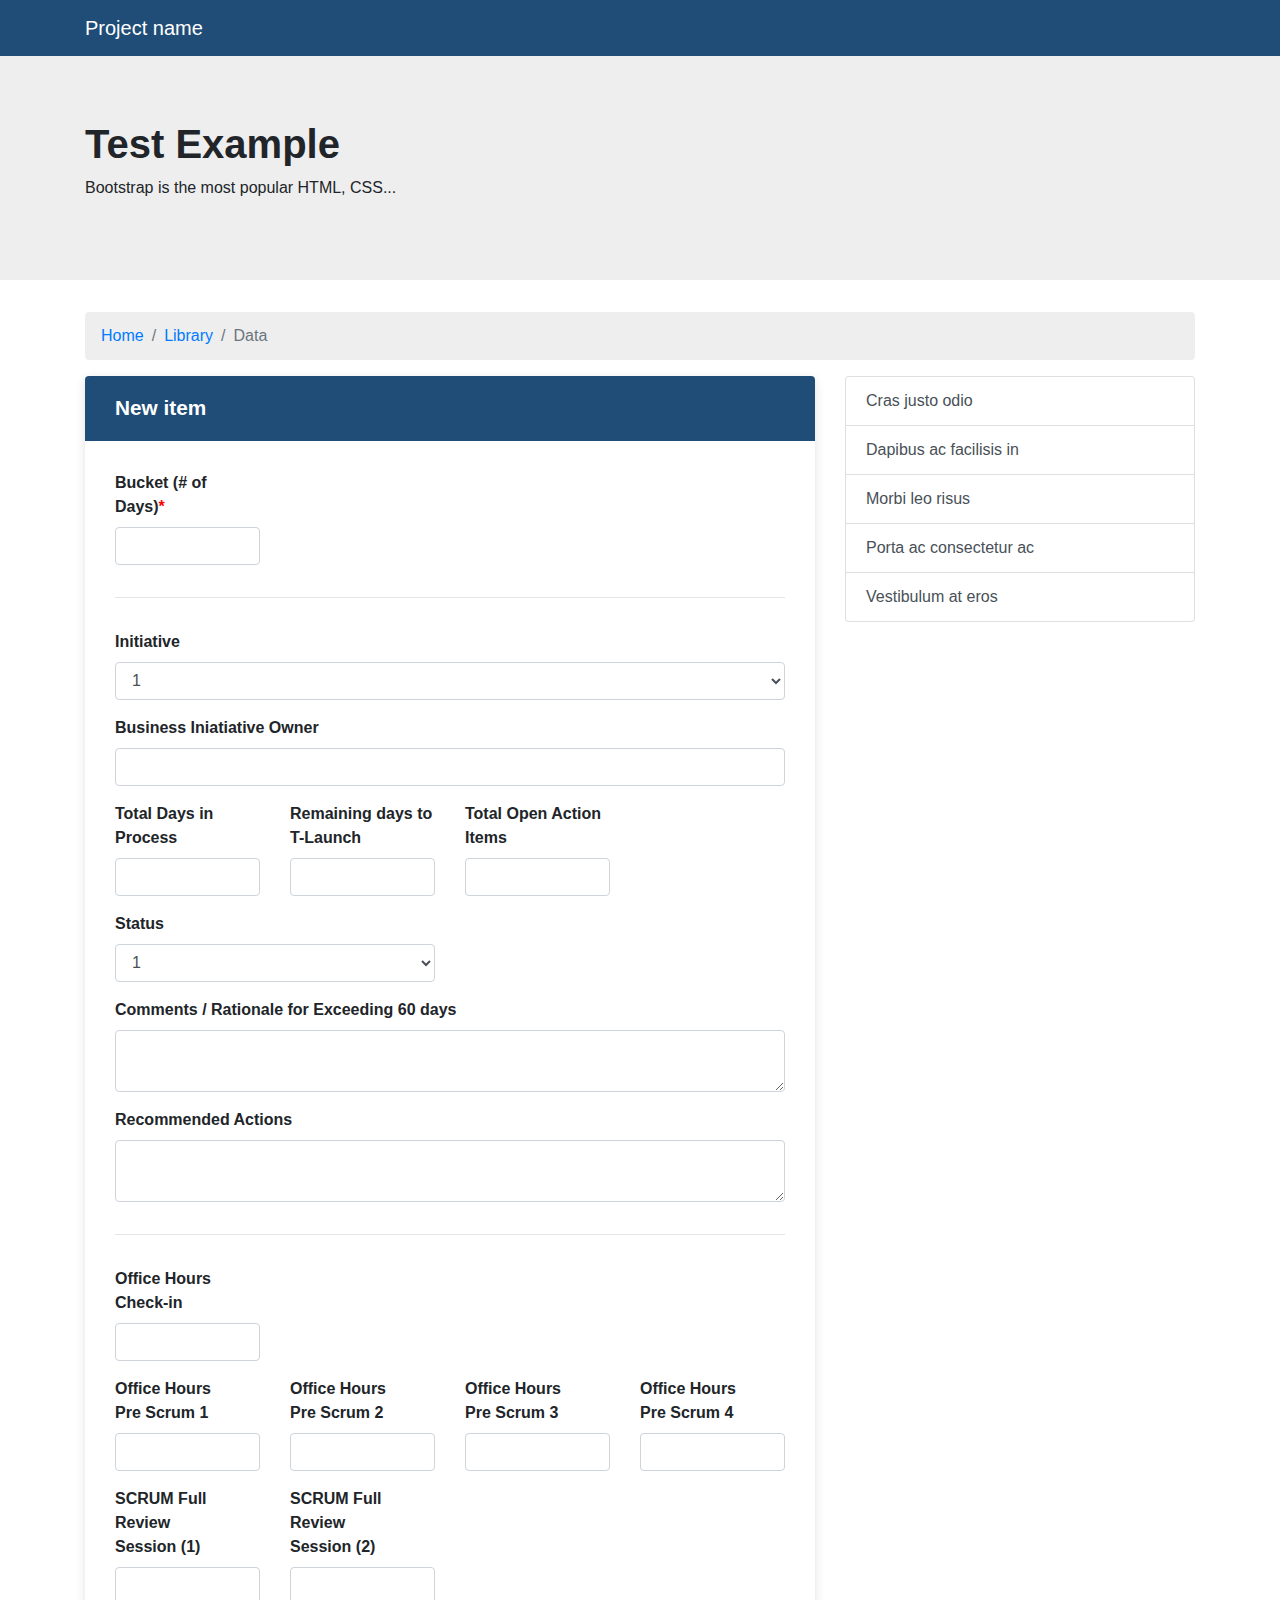
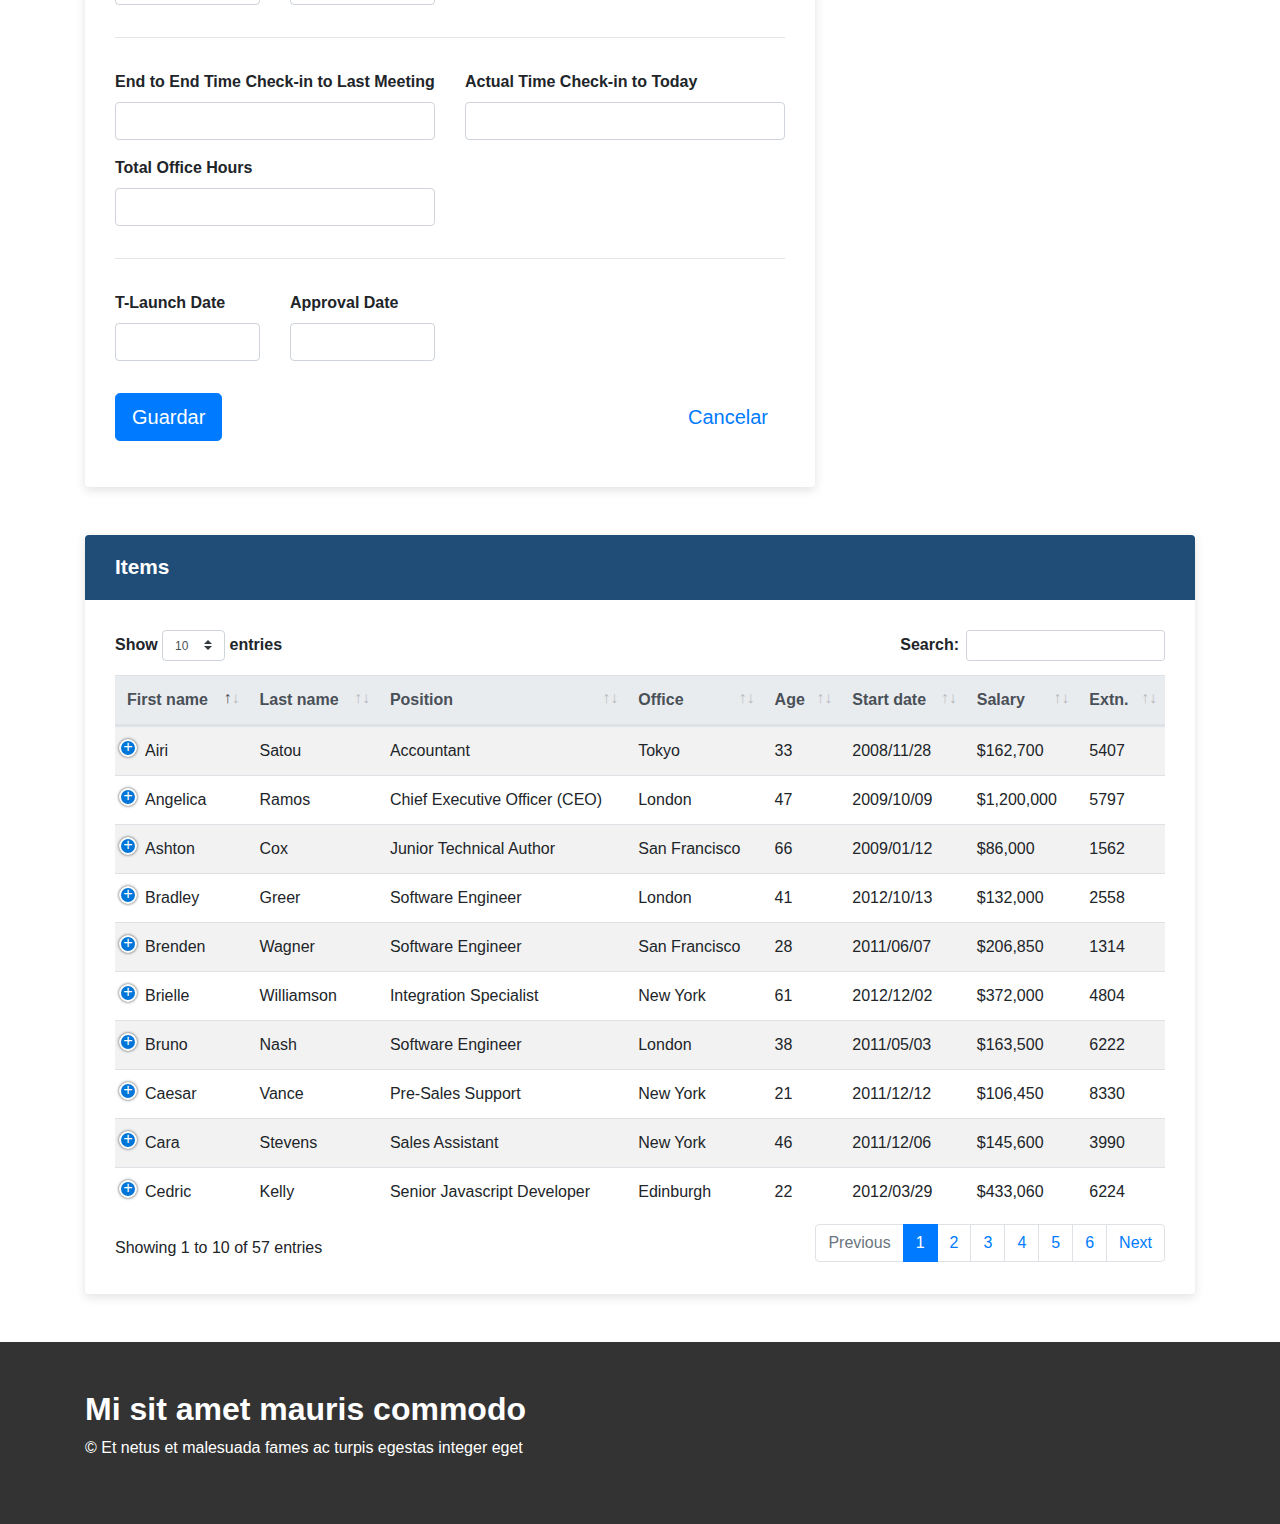
==== commit b9f1e943: "Removed data tables spanish translation" ====
--- a/bootstrap/index.html
+++ b/bootstrap/index.html
@@ -956,34 +956,7 @@
 		
 		$(document).ready(function() {
 		    
-
-			$('#example').DataTable( {
-			    language: {
-				    "sProcessing":     "Procesando...",
-				    "sLengthMenu":     "Mostrar _MENU_ registros",
-				    "sZeroRecords":    "No se encontraron resultados",
-				    "sEmptyTable":     "Ningún dato disponible en esta tabla",
-				    "sInfo":           "Mostrando registros del _START_ al _END_ de un total de _TOTAL_ registros",
-				    "sInfoEmpty":      "Mostrando registros del 0 al 0 de un total de 0 registros",
-				    "sInfoFiltered":   "(filtrado de un total de _MAX_ registros)",
-				    "sInfoPostFix":    "",
-				    "sSearch":         "Buscar:",
-				    "sUrl":            "",
-				    "sInfoThousands":  ",",
-				    "sLoadingRecords": "Cargando...",
-				    "oPaginate": {
-				        "sFirst":    "Primero",
-				        "sLast":     "Último",
-				        "sNext":     "Siguiente",
-				        "sPrevious": "Anterior"
-				    },
-				    "oAria": {
-				        "sSortAscending":  ": Activar para ordenar la columna de manera ascendente",
-				        "sSortDescending": ": Activar para ordenar la columna de manera descendente"
-				    }
-				}
-
-			} );
+			$('#example').DataTable();
 
 		} );
 
